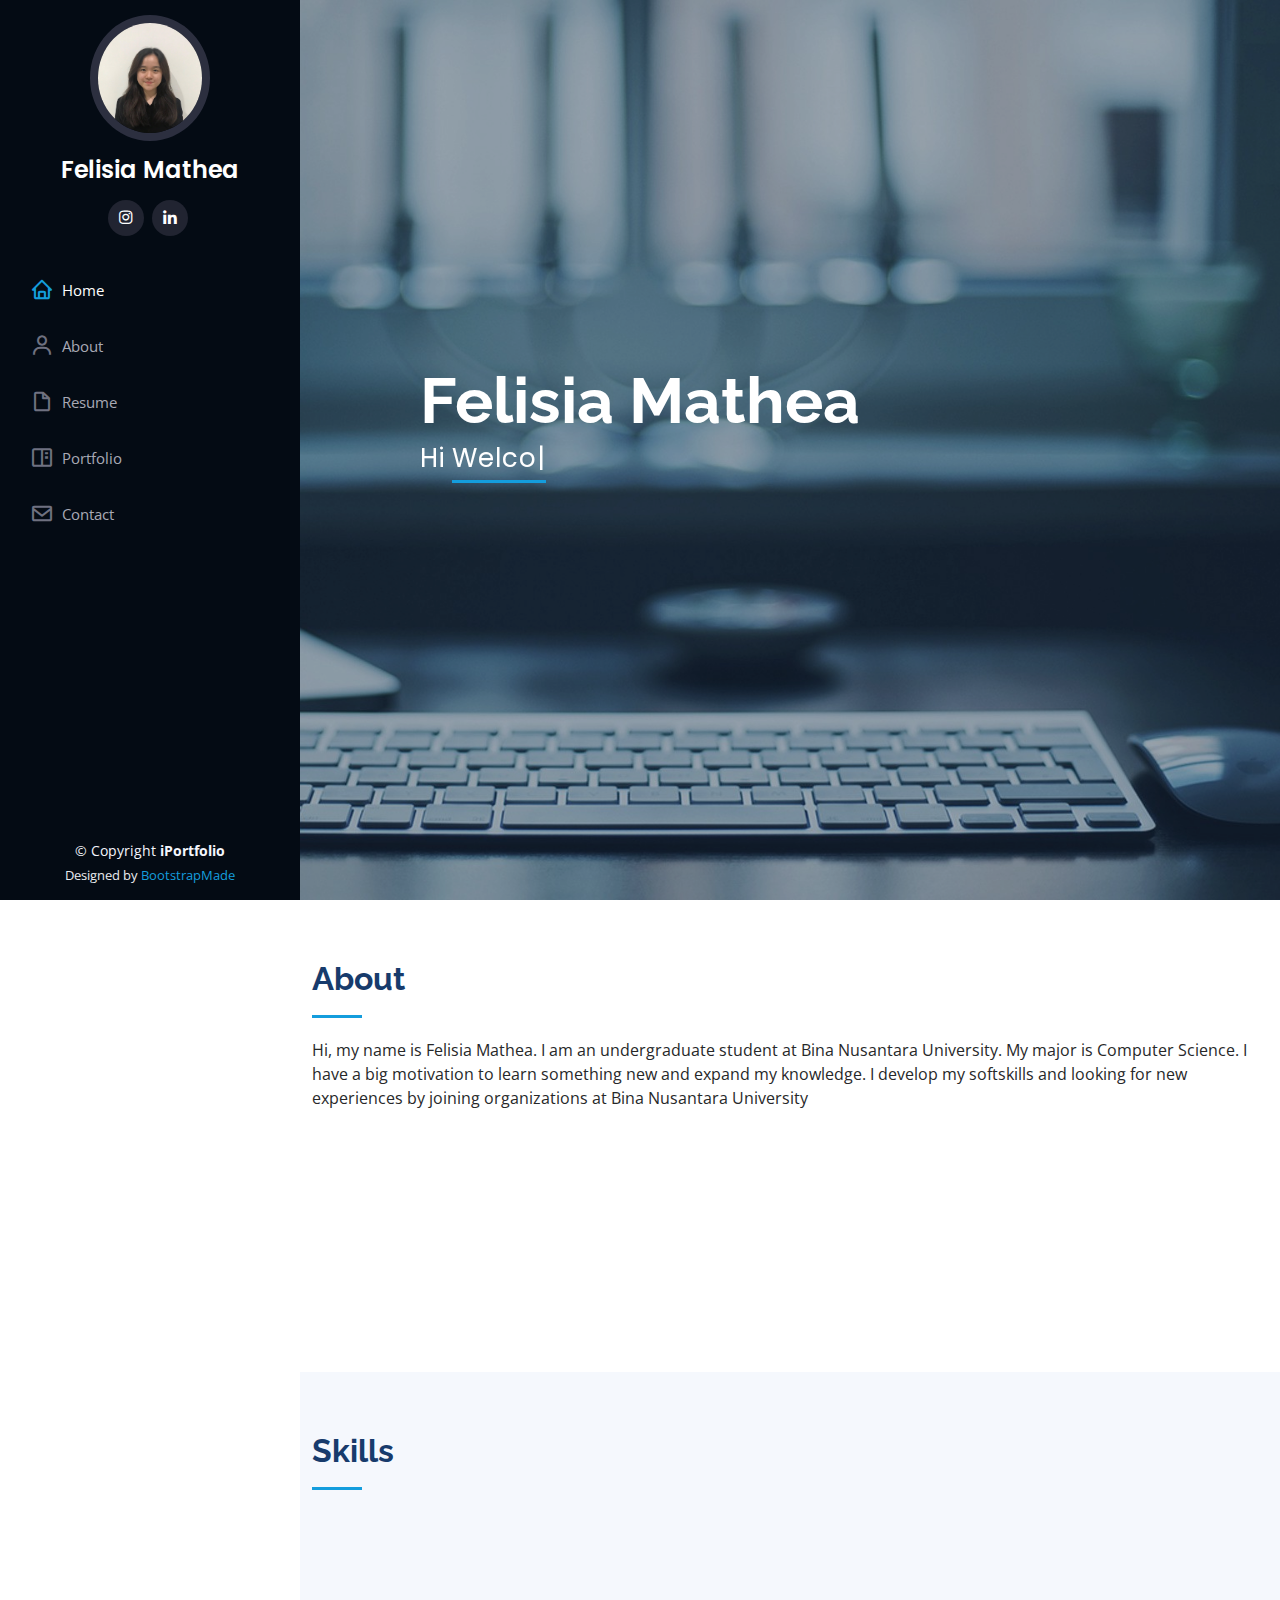
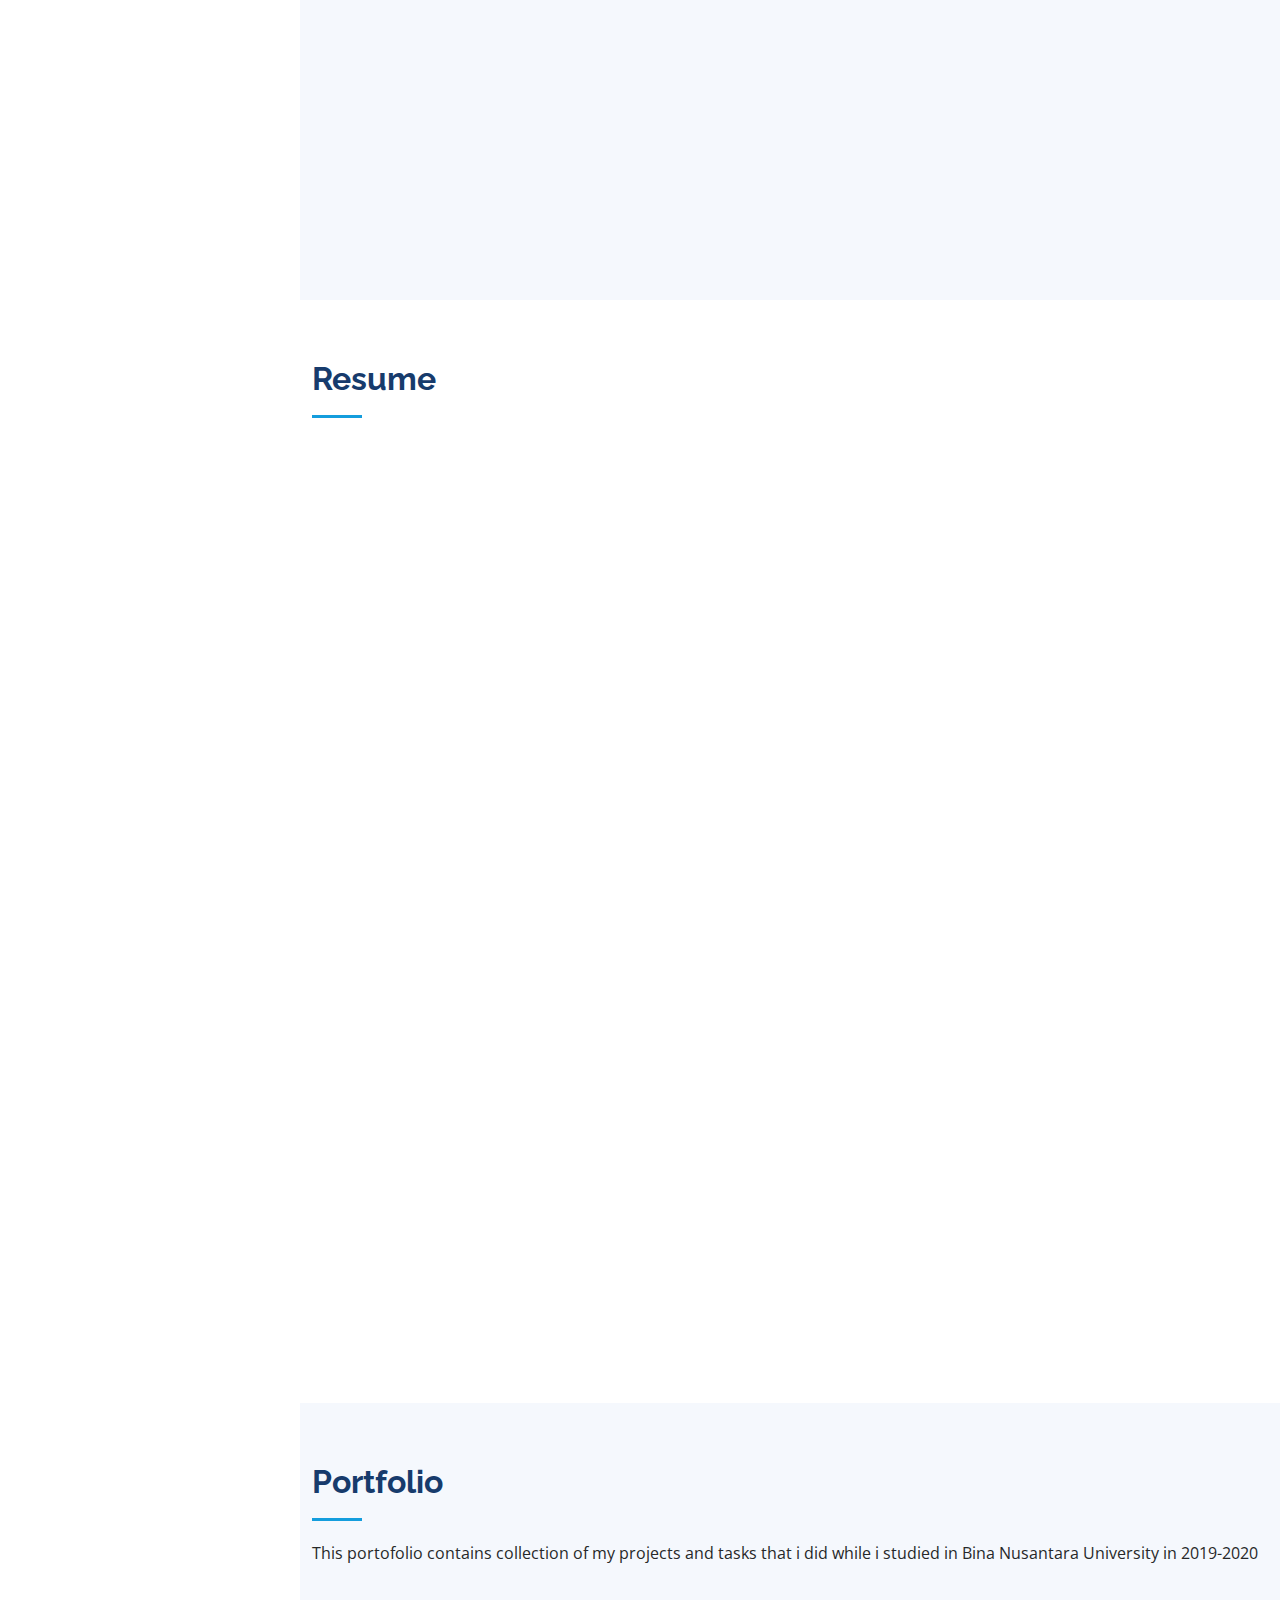
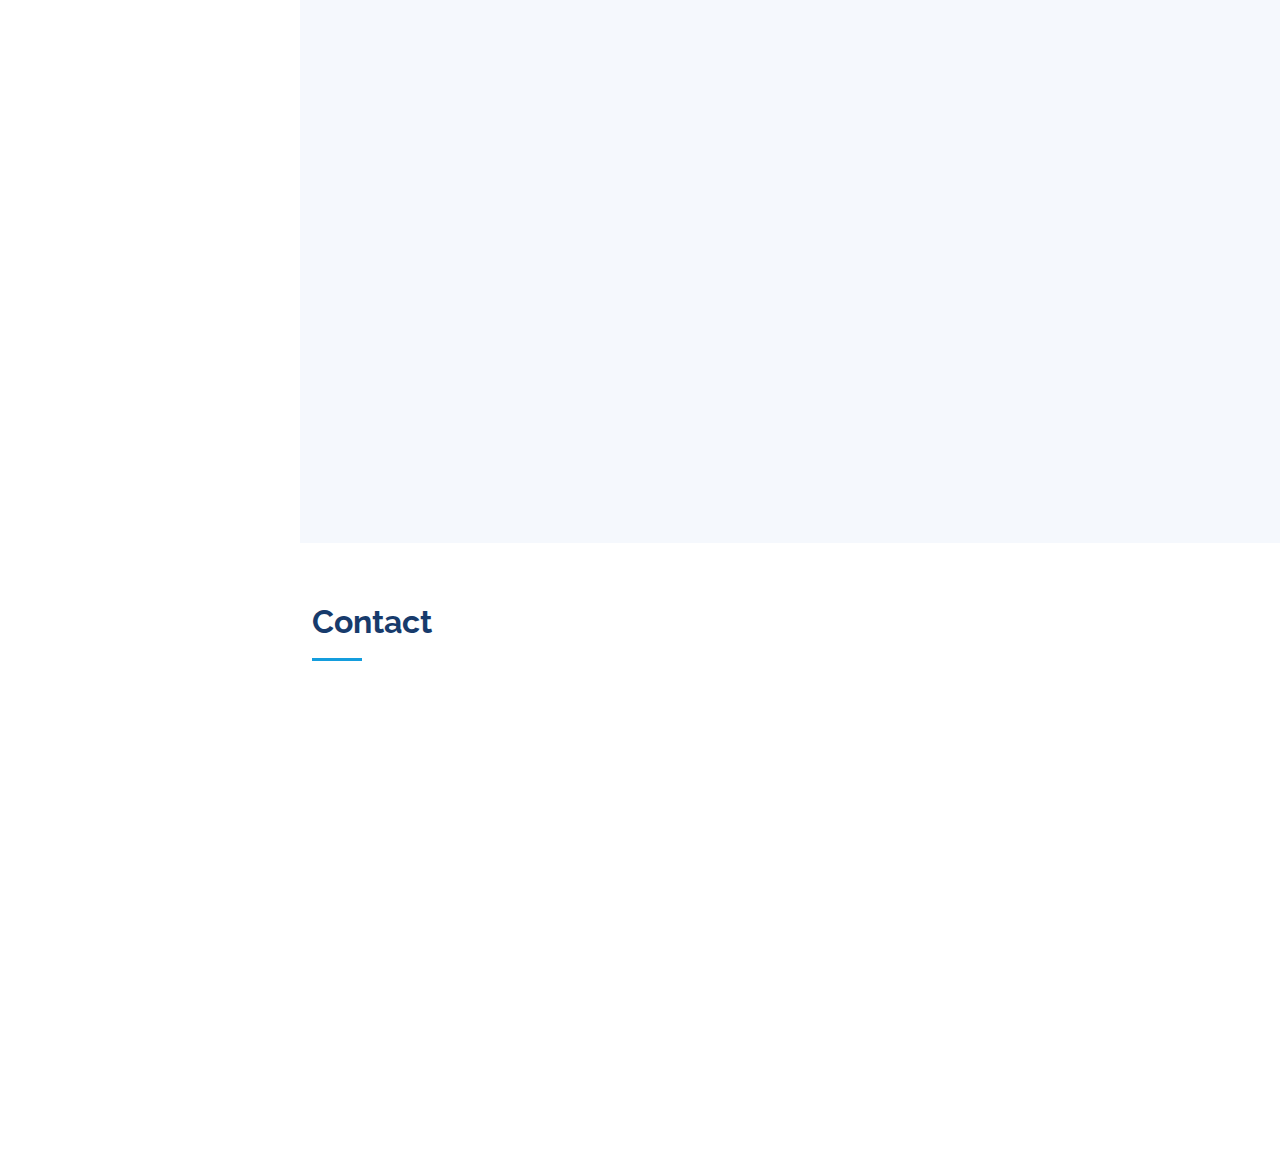
==== index.html @ 2264a12e "Update index.html" ====
<!DOCTYPE html>
<html lang="en">

<head>
  <meta charset="utf-8">
  <meta content="width=device-width, initial-scale=1.0" name="viewport">

  <title>Felisia's Portfolio</title>
  <meta content="" name="description">
  <meta content="" name="keywords">


  <!-- Google Fonts -->
  <link href="https://fonts.googleapis.com/css?family=Open+Sans:300,300i,400,400i,600,600i,700,700i|Raleway:300,300i,400,400i,500,500i,600,600i,700,700i|Poppins:300,300i,400,400i,500,500i,600,600i,700,700i" rel="stylesheet">

  <!-- Vendor CSS Files -->
  <link href="assets/vendor/aos/aos.css" rel="stylesheet">
  <link href="assets/vendor/bootstrap/css/bootstrap.min.css" rel="stylesheet">
  <link href="assets/vendor/bootstrap-icons/bootstrap-icons.css" rel="stylesheet">
  <link href="assets/vendor/boxicons/css/boxicons.min.css" rel="stylesheet">
  <link href="assets/vendor/glightbox/css/glightbox.min.css" rel="stylesheet">
  <link href="assets/vendor/swiper/swiper-bundle.min.css" rel="stylesheet">

  <!-- Template Main CSS File -->
  <link href="assets/css/style.css" rel="stylesheet">

  <!-- =======================================================
  * Template Name: iPortfolio - v3.6.0
  * Template URL: https://bootstrapmade.com/iportfolio-bootstrap-portfolio-websites-template/
  * Author: BootstrapMade.com
  * License: https://bootstrapmade.com/license/
  ======================================================== -->
</head>

<body>

  <!-- ======= Mobile nav toggle button ======= -->
  <i class="bi bi-list mobile-nav-toggle d-xl-none"></i>

  <!-- ======= Header ======= -->
  <header id="header">
    <div class="d-flex flex-column">

      <div class="profile">
        <img src="assets/img/profile.jpg" alt="" class="img-fluid rounded-circle">
        <h1 class="text-light"><a href="index.html">Felisia Mathea</a></h1>
        <div class="social-links mt-3 text-center">
          <a href="https://www.instagram.com/fmatheaa/" class="instagram"><i class="bx bxl-instagram"></i></a>
          <a href="http://linkedin.com/in/felisia-mathea-8886631b4" class="linkedin"><i class="bx bxl-linkedin"></i></a>
        </div>
      </div>

      <nav id="navbar" class="nav-menu navbar">
        <ul>
          <li><a href="#hero" class="nav-link scrollto active"><i class="bx bx-home"></i> <span>Home</span></a></li>
          <li><a href="#about" class="nav-link scrollto"><i class="bx bx-user"></i> <span>About</span></a></li>
          <li><a href="#resume" class="nav-link scrollto"><i class="bx bx-file-blank"></i> <span>Resume</span></a></li>
          <li><a href="#portfolio" class="nav-link scrollto"><i class="bx bx-book-content"></i> <span>Portfolio</span></a></li>
          <li><a href="#contact" class="nav-link scrollto"><i class="bx bx-envelope"></i> <span>Contact</span></a></li>
        </ul>
      </nav><!-- .nav-menu -->
    </div>
  </header><!-- End Header -->

  <!-- ======= Hero Section ======= -->
  <section id="hero" class="d-flex flex-column justify-content-center align-items-center">
    <div class="hero-container" data-aos="fade-in">
      <h1>Felisia Mathea</h1>
      <p>Hi <span class="typed" data-typed-items="Welcome to my website!"></span></p>
    </div>
  </section><!-- End Hero -->

  <main id="main">

    <!-- ======= About Section ======= -->
    <section id="about" class="about">
      <div class="container">

        <div class="section-title">
          <h2>About</h2>
          <p>Hi, my name is Felisia Mathea. I am an undergraduate student at Bina Nusantara University. My major is Computer Science. I have a big motivation to learn something new and expand my knowledge. I develop my softskills and looking for new experiences by joining organizations at Bina Nusantara University</p>
        </div>

        <div class="row">
          <div class="col-lg-4" data-aos="fade-right">
            <img src="assets/img/profile-img.jpg" class="img-fluid" alt="">
          </div>
          <div class="col-lg-8 pt-4 pt-lg-0 content" data-aos="fade-left">
            <h3>Biography</h3>
            <div class="row">
              <div class="col-lg-6">
                <ul>
                  <li><i class="bi bi-chevron-right"></i> <strong>Birthday:</strong> <span>14 May 2001</span></li>
                  <li><i class="bi bi-chevron-right"></i> <strong>Phone:</strong> <span>081310160038</span></li>
                  <li><i class="bi bi-chevron-right"></i> <strong>City:</strong> <span>Jakarta, Indonesia</span></li>
                </ul>
              </div>
              <div class="col-lg-6">
                <ul>
                  <li><i class="bi bi-chevron-right"></i> <strong>Age:</strong> <span>20</span></li>
                  <li><i class="bi bi-chevron-right"></i> <strong>Email:</strong> <span>felisia.mathea@binus.ac.id</span></li>
                </ul>
              </div>
            </div>
          </div>
        </div>

      </div>
    </section><!-- End About Section -->

 
    <!-- ======= Skills Section ======= -->
    <section id="skills" class="skills section-bg">
      <div class="container">

        <div class="section-title">
          <h2>Skills</h2>
        </div>

        <div class="row skills-content">

          <div class="col-lg-6" data-aos="fade-up">

            <div class="progress">
              <span class="skill">Computer skills - Programming <i class="val">70%</i></span>
              <div class="progress-bar-wrap">
                <div class="progress-bar" role="progressbar" aria-valuenow="70" aria-valuemin="0" aria-valuemax="100"></div>
              </div>
            </div>

            <div class="progress">
              <span class="skill">Microsoft Word <i class="val">90%</i></span>
              <div class="progress-bar-wrap">
                <div class="progress-bar" role="progressbar" aria-valuenow="90" aria-valuemin="0" aria-valuemax="100"></div>
              </div>
            </div>

            <div class="progress">
              <span class="skill">Microsoft PowerPoint <i class="val">80%</i></span>
              <div class="progress-bar-wrap">
                <div class="progress-bar" role="progressbar" aria-valuenow="80" aria-valuemin="0" aria-valuemax="100"></div>
              </div>
            </div>

            <div class="progress">
              <span class="skill">Microsoft Excel <i class="val">80%</i></span>
              <div class="progress-bar-wrap">
                <div class="progress-bar" role="progressbar" aria-valuenow="80" aria-valuemin="0" aria-valuemax="100"></div>
              </div>
            </div>

            <div class="progress">
              <span class="skill">Language Skills - English<i class="val">80%</i></span>
              <div class="progress-bar-wrap">
                <div class="progress-bar" role="progressbar" aria-valuenow="80" aria-valuemin="0" aria-valuemax="100"></div>
              </div>
            </div>

          </div>

          <div class="col-lg-6" data-aos="fade-up" data-aos-delay="100">

            <div class="progress">
              <span class="skill">Organizational Skill - Teamwork <i class="val">80%</i></span>
              <div class="progress-bar-wrap">
                <div class="progress-bar" role="progressbar" aria-valuenow="80" aria-valuemin="0" aria-valuemax="100"></div>
              </div>
            </div>

            <div class="progress">
              <span class="skill">Organizational Skill - Time management <i class="val">80%</i></span>
              <div class="progress-bar-wrap">
                <div class="progress-bar" role="progressbar" aria-valuenow="80" aria-valuemin="0" aria-valuemax="100"></div>
              </div>
            </div>

          </div>

        </div>

      </div>
    </section><!-- End Skills Section -->

    <!-- ======= Resume Section ======= -->
    <section id="resume" class="resume">
      <div class="container">

        <div class="section-title">
          <h2>Resume</h2>
        </div>

        <div class="row">
          <div class="col-lg-6" data-aos="fade-up">

            <h3 class="resume-title">Education</h3>
            <div class="resume-item">
              <h4>Student at School of Computer Science</h4>
              <h5>2019 - Present</h5>
              <p><em>Bina Nusantara University , Jakarta, Indonesia</em></p>
            </div>
            <div class="resume-item">
              <h4>Senior High School</h4>
              <h5>2016 - 2019</h5>
              <p><em>Saint Joseph College Senior High School, Kota Malang, Indonesia</em></p>
            </div>
            <div class="resume-item">
              <h4>Junior High School</h4>
              <h5>2013 - 2016</h5>
              <p><em>Saint Maria Goretti Junior High School, Bangka Belitung, Indonesia</em></p>
            </div>
            <div class="resume-item">
              <h4>Elementary School</h4>
              <h5>2007 - 2013</h5>
              <p><em>Saint Maria Goretti Elementary School, Bangka Belitung, Indonesia</em></p>
            </div>
          </div>
          <div class="col-lg-6" data-aos="fade-up" data-aos-delay="100">
            <h3 class="resume-title">Organization Experience</h3>
            <div class="resume-item">
              <h4>Treasurer of Himpunan Mahasiswa Teknik Informatika (HIMTI) Kemanggisan</h4>
              <h5>2021 - Present</h5>
              <p><em>BINUS University, Jakarta </em></p>
            </div>
            <div class="resume-item">
              <h4>Treasurer of Computerun 2.0</h4>
              <h5>2021 - Present</h5>
              <p><em>BINUS University, Jakarta </em></p>
            </div>
            <div class="resume-item">
              <h4>Secretary of Legio Maria Bunda Hati Kudus</h4>
              <h5>2021 - Present</h5>
              <p><em>BINUS University, Jakarta </em></p>
            </div>
            <div class="resume-item">
              <h4>Mentor of Comsumption Division HIMTI Leadership Training </h4>
              <h5>2021</h5>
              <p><em>BINUS University, Jakarta </em></p>
            </div>
            <div class="resume-item">
              <h4>Secretary & Treasurer of HIMTI Anniversary 2020</h4>
              <h5>2020</h5>
              <p><em>BINUS University, Jakarta </em></p>
            </div>
            <div class="resume-item">
              <h4>Member of Publication & Marketing Division HIMTI </h4>
              <h5>2020 - 2021</h5>
              <p><em>BINUS University, Jakarta</em></p>
            </div>
          </div>
        </div>

      </div>
    </section><!-- End Resume Section -->

    <!-- ======= Portfolio Section ======= -->
    <section id="portfolio" class="portfolio section-bg">
      <div class="container">

        <div class="section-title">
          <h2>Portfolio</h2>
          <p>This portofolio contains collection of my projects and tasks that i did while i studied in Bina Nusantara University in 2019-2020</p>
        </div>


        <div class="row portfolio-container" data-aos="fade-up" data-aos-delay="100">

          <div class="col-lg-4 col-md-6 portfolio-item filter-app">
            <div class="portfolio-wrap">
              <img src="assets/img/COVER PORTO/1.png" class="img-fluid" alt="">
              <div class="portfolio-links">
                <a href="assets/img/COVER PORTO/1.png" data-gallery="portfolioGallery" class="portfolio-lightbox" title="App 1"><i class="bx bx-plus"></i></a>
                <a href="delvia.html" title="More Details"><i class="bx bx-link"></i></a>
              </div>
            </div>
          </div>

          <div class="col-lg-4 col-md-6 portfolio-item filter-web">
            <div class="portfolio-wrap">
              <img src="assets/img/COVER PORTO/4.png" class="img-fluid" alt="">
              <div class="portfolio-links">
                <a href="assets/img/COVER PORTO/4.png" data-gallery="portfolioGallery" class="portfolio-lightbox" title="Web 3"><i class="bx bx-plus"></i></a>
                <a href="Uap_BD.html" title="More Details"><i class="bx bx-link"></i></a>
              </div>
            </div>
          </div>

          <div class="col-lg-4 col-md-6 portfolio-item filter-card">
            <div class="portfolio-wrap">
              <img src="assets/img/COVER PORTO/3.png" class="img-fluid" alt="">
              <div class="portfolio-links">
                <a href="assets/img/COVER PORTO/3.png" data-gallery="portfolioGallery" class="portfolio-lightbox" title="Card 2"><i class="bx bx-plus"></i></a>
                <a href="projectBD.HTML" title="More Details"><i class="bx bx-link"></i></a>
              </div>
            </div>
          </div>

          <div class="col-lg-4 col-md-6 portfolio-item filter-web">
            <div class="portfolio-wrap">
              <img src="assets/img/COVER PORTO/5.png" class="img-fluid" alt="">
              <div class="portfolio-links">
                <a href="assets/img/COVER PORTO/5.png" data-gallery="portfolioGallery" class="portfolio-lightbox" title="Web 2"><i class="bx bx-plus"></i></a>
                <a href="HCI.html" title="More Details"><i class="bx bx-link"></i></a>
              </div>
            </div>
          </div>



        </div>

      </div>
    </section><!-- End Portfolio Section -->

    <!-- ======= Contact Section ======= -->
    <section id="contact" class="contact">
      <div class="container">

        <div class="section-title">
          <h2>Contact</h2>
        </div>

        <div class="row" data-aos="fade-in">

          <div class="col-lg-5 d-flex align-items-stretch">
            <div class="info">
              <div class="address">
                <i class="bi bi-geo-alt"></i>
                <h4>Location:</h4>
                <p>Jalan Aries Asri VI, Kembangan, Jakarta Barat</p>
              </div>

              <div class="email">
                <i class="bi bi-envelope"></i>
                <h4>Email:</h4>
                <p>felisia.mathea@binus.ac.id</p>
              </div>

              <div class="phone">
                <i class="bi bi-phone"></i>
                <h4>Call:</h4>
                <p>081310160038</p>
              </div>
            </div>

          </div>
        </div>

      </div>
    </section><!-- End Contact Section -->

  </main><!-- End #main -->

  <!-- ======= Footer ======= -->
  <footer id="footer">
    <div class="container">
      <div class="copyright">
        &copy; Copyright <strong><span>iPortfolio</span></strong>
      </div>
      <div class="credits">
        <!-- All the links in the footer should remain intact. -->
        <!-- You can delete the links only if you purchased the pro version. -->
        <!-- Licensing information: https://bootstrapmade.com/license/ -->
        <!-- Purchase the pro version with working PHP/AJAX contact form: https://bootstrapmade.com/iportfolio-bootstrap-portfolio-websites-template/ -->
        Designed by <a href="https://bootstrapmade.com/">BootstrapMade</a>
      </div>
    </div>
  </footer><!-- End  Footer -->

  <a href="#" class="back-to-top d-flex align-items-center justify-content-center"><i class="bi bi-arrow-up-short"></i></a>

  <!-- Vendor JS Files -->
  <script src="assets/vendor/aos/aos.js"></script>
  <script src="assets/vendor/bootstrap/js/bootstrap.bundle.min.js"></script>
  <script src="assets/vendor/glightbox/js/glightbox.min.js"></script>
  <script src="assets/vendor/isotope-layout/isotope.pkgd.min.js"></script>
  <script src="assets/vendor/php-email-form/validate.js"></script>
  <script src="assets/vendor/purecounter/purecounter.js"></script>
  <script src="assets/vendor/swiper/swiper-bundle.min.js"></script>
  <script src="assets/vendor/typed.js/typed.min.js"></script>
  <script src="assets/vendor/waypoints/noframework.waypoints.js"></script>

  <!-- Template Main JS File -->
  <script src="assets/js/main.js"></script>

</body>

</html>
---- assets/css/style.css ----
/**
* Template Name: iPortfolio - v3.6.0
* Template URL: https://bootstrapmade.com/iportfolio-bootstrap-portfolio-websites-template/
* Author: BootstrapMade.com
* License: https://bootstrapmade.com/license/
*/

/*--------------------------------------------------------------
# General
--------------------------------------------------------------*/
body {
  font-family: "Open Sans", sans-serif;
  color: #272829;
}

a {
  color: #149ddd;
  text-decoration: none;
}

a:hover {
  color: #37b3ed;
  text-decoration: none;
}

h1, h2, h3, h4, h5, h6 {
  font-family: "Raleway", sans-serif;
}

/*--------------------------------------------------------------
# Back to top button
--------------------------------------------------------------*/
.back-to-top {
  position: fixed;
  visibility: hidden;
  opacity: 0;
  right: 15px;
  bottom: 15px;
  z-index: 996;
  background: #149ddd;
  width: 40px;
  height: 40px;
  border-radius: 50px;
  transition: all 0.4s;
}
.back-to-top i {
  font-size: 28px;
  color: #fff;
  line-height: 0;
}
.back-to-top:hover {
  background: #2eafec;
  color: #fff;
}
.back-to-top.active {
  visibility: visible;
  opacity: 1;
}

/*--------------------------------------------------------------
# Header
--------------------------------------------------------------*/
#header {
  position: fixed;
  top: 0;
  left: 0;
  bottom: 0;
  width: 300px;
  transition: all ease-in-out 0.5s;
  z-index: 9997;
  transition: all 0.5s;
  padding: 0 15px;
  background: #040b14;
  overflow-y: auto;
}
#header .profile img {
  margin: 15px auto;
  display: block;
  width: 120px;
  border: 8px solid #2c2f3f;
}
#header .profile h1 {
  font-size: 24px;
  margin: 0;
  padding: 0;
  font-weight: 600;
  -moz-text-align-last: center;
  text-align-last: center;
  font-family: "Poppins", sans-serif;
}
#header .profile h1 a, #header .profile h1 a:hover {
  color: #fff;
  text-decoration: none;
}
#header .profile .social-links a {
  font-size: 18px;
  display: inline-block;
  background: #212431;
  color: #fff;
  line-height: 1;
  padding: 8px 0;
  margin-right: 4px;
  border-radius: 50%;
  text-align: center;
  width: 36px;
  height: 36px;
  transition: 0.3s;
}
#header .profile .social-links a:hover {
  background: #149ddd;
  color: #fff;
  text-decoration: none;
}

#main {
  margin-left: 300px;
}

@media (max-width: 1199px) {
  #header {
    left: -300px;
  }

  #main {
    margin-left: 0;
  }
}
/*--------------------------------------------------------------
# Navigation Menu
--------------------------------------------------------------*/
/* Desktop Navigation */
.nav-menu {
  padding: 30px 0 0 0;
}
.nav-menu * {
  margin: 0;
  padding: 0;
  list-style: none;
}
.nav-menu > ul > li {
  position: relative;
  white-space: nowrap;
}
.nav-menu a, .nav-menu a:focus {
  display: flex;
  align-items: center;
  color: #a8a9b4;
  padding: 12px 15px;
  margin-bottom: 8px;
  transition: 0.3s;
  font-size: 15px;
}
.nav-menu a i, .nav-menu a:focus i {
  font-size: 24px;
  padding-right: 8px;
  color: #6f7180;
}
.nav-menu a:hover, .nav-menu .active, .nav-menu .active:focus, .nav-menu li:hover > a {
  text-decoration: none;
  color: #fff;
}
.nav-menu a:hover i, .nav-menu .active i, .nav-menu .active:focus i, .nav-menu li:hover > a i {
  color: #149ddd;
}

/* Mobile Navigation */
.mobile-nav-toggle {
  position: fixed;
  right: 15px;
  top: 15px;
  z-index: 9998;
  border: 0;
  font-size: 24px;
  transition: all 0.4s;
  outline: none !important;
  background-color: #149ddd;
  color: #fff;
  width: 40px;
  height: 40px;
  display: inline-flex;
  align-items: center;
  justify-content: center;
  line-height: 0;
  border-radius: 50px;
  cursor: pointer;
}

.mobile-nav-active {
  overflow: hidden;
}
.mobile-nav-active #header {
  left: 0;
}

/*--------------------------------------------------------------
# Hero Section
--------------------------------------------------------------*/
#hero {
  width: 100%;
  height: 100vh;
  background: url("../img/bgnew.jpeg") top center;
  background-size: cover;
}
#hero:before {
  content: "";
  background: rgba(5, 13, 24, 0.3);
  position: absolute;
  bottom: 0;
  top: 0;
  left: 0;
  right: 0;
  z-index: 1;
}
#hero .hero-container {
  position: relative;
  z-index: 2;
  min-width: 300px;
}
#hero h1 {
  margin: 0 0 10px 0;
  font-size: 64px;
  font-weight: 700;
  line-height: 56px;
  color: #fff;
}
#hero p {
  color: #fff;
  margin-bottom: 50px;
  font-size: 26px;
  font-family: "Poppins", sans-serif;
}
#hero p span {
  color: #fff;
  padding-bottom: 4px;
  letter-spacing: 1px;
  border-bottom: 3px solid #149ddd;
}
@media (min-width: 1024px) {
  #hero {
    background-attachment: fixed;
  }
}
@media (max-width: 768px) {
  #hero h1 {
    font-size: 28px;
    line-height: 36px;
  }
  #hero h2 {
    font-size: 18px;
    line-height: 24px;
    margin-bottom: 30px;
  }
}

/*--------------------------------------------------------------
# Sections General
--------------------------------------------------------------*/
section {
  padding: 60px 0;
  overflow: hidden;
}

.section-bg {
  background: #f5f8fd;
}

.section-title {
  padding-bottom: 30px;
}
.section-title h2 {
  font-size: 32px;
  font-weight: bold;
  margin-bottom: 20px;
  padding-bottom: 20px;
  position: relative;
  color: #173b6c;
}
.section-title h2::after {
  content: "";
  position: absolute;
  display: block;
  width: 50px;
  height: 3px;
  background: #149ddd;
  bottom: 0;
  left: 0;
}
.section-title p {
  margin-bottom: 0;
}

/*--------------------------------------------------------------
# About
--------------------------------------------------------------*/
.about .content h3 {
  font-weight: 700;
  font-size: 26px;
  color: #173b6c;
}
.about .content ul {
  list-style: none;
  padding: 0;
}
.about .content ul li {
  margin-bottom: 20px;
  display: flex;
  align-items: center;
}
.about .content ul strong {
  margin-right: 10px;
}
.about .content ul i {
  font-size: 16px;
  margin-right: 5px;
  color: #149ddd;
  line-height: 0;
}
.about .content p:last-child {
  margin-bottom: 0;
}

/*--------------------------------------------------------------
# Facts
--------------------------------------------------------------*/
.facts {
  padding-bottom: 30px;
}
.facts .count-box {
  padding: 30px;
  width: 100%;
}
.facts .count-box i {
  display: block;
  font-size: 44px;
  color: #149ddd;
  float: left;
  line-height: 0;
}
.facts .count-box span {
  font-size: 48px;
  line-height: 40px;
  display: block;
  font-weight: 700;
  color: #050d18;
  margin-left: 60px;
}
.facts .count-box p {
  padding: 15px 0 0 0;
  margin: 0 0 0 60px;
  font-family: "Raleway", sans-serif;
  font-size: 14px;
  color: #122f57;
}
.facts .count-box a {
  font-weight: 600;
  display: block;
  margin-top: 20px;
  color: #122f57;
  font-size: 15px;
  font-family: "Poppins", sans-serif;
  transition: ease-in-out 0.3s;
}
.facts .count-box a:hover {
  color: #1f5297;
}

/*--------------------------------------------------------------
# Skills
--------------------------------------------------------------*/
.skills .progress {
  height: 60px;
  display: block;
  background: none;
  border-radius: 0;
}
.skills .progress .skill {
  padding: 0;
  margin: 0 0 6px 0;
  text-transform: uppercase;
  display: block;
  font-weight: 600;
  font-family: "Poppins", sans-serif;
  color: #050d18;
}
.skills .progress .skill .val {
  float: right;
  font-style: normal;
}
.skills .progress-bar-wrap {
  background: #dce8f8;
  height: 10px;
}
.skills .progress-bar {
  width: 1px;
  height: 10px;
  transition: 0.9s;
  background-color: #149ddd;
}

/*--------------------------------------------------------------
# Resume
--------------------------------------------------------------*/
.resume .resume-title {
  font-size: 26px;
  font-weight: 700;
  margin-top: 20px;
  margin-bottom: 20px;
  color: #050d18;
}
.resume .resume-item {
  padding: 0 0 20px 20px;
  margin-top: -2px;
  border-left: 2px solid #1f5297;
  position: relative;
}
.resume .resume-item h4 {
  line-height: 18px;
  font-size: 18px;
  font-weight: 600;
  text-transform: uppercase;
  font-family: "Poppins", sans-serif;
  color: #050d18;
  margin-bottom: 10px;
}
.resume .resume-item h5 {
  font-size: 16px;
  background: #e4edf9;
  padding: 5px 15px;
  display: inline-block;
  font-weight: 600;
  margin-bottom: 10px;
}
.resume .resume-item ul {
  padding-left: 20px;
}
.resume .resume-item ul li {
  padding-bottom: 10px;
}
.resume .resume-item:last-child {
  padding-bottom: 0;
}
.resume .resume-item::before {
  content: "";
  position: absolute;
  width: 16px;
  height: 16px;
  border-radius: 50px;
  left: -9px;
  top: 0;
  background: #fff;
  border: 2px solid #1f5297;
}

/*--------------------------------------------------------------
# Portfolio
--------------------------------------------------------------*/
.portfolio .portfolio-item {
  margin-bottom: 30px;
}
.portfolio #portfolio-flters {
  padding: 0;
  margin: 0 auto 35px auto;
  list-style: none;
  text-align: center;
  background: #fff;
  border-radius: 50px;
  padding: 2px 15px;
}
.portfolio #portfolio-flters li {
  cursor: pointer;
  display: inline-block;
  padding: 10px 15px 8px 15px;
  font-size: 14px;
  font-weight: 600;
  line-height: 1;
  text-transform: uppercase;
  color: #272829;
  margin-bottom: 5px;
  transition: all 0.3s ease-in-out;
}
.portfolio #portfolio-flters li:hover, .portfolio #portfolio-flters li.filter-active {
  color: #149ddd;
}
.portfolio #portfolio-flters li:last-child {
  margin-right: 0;
}
.portfolio .portfolio-wrap {
  transition: 0.3s;
  position: relative;
  overflow: hidden;
  z-index: 1;
}
.portfolio .portfolio-wrap::before {
  content: "";
  background: rgba(255, 255, 255, 0.5);
  position: absolute;
  left: 0;
  right: 0;
  top: 0;
  bottom: 0;
  transition: all ease-in-out 0.3s;
  z-index: 2;
  opacity: 0;
}
.portfolio .portfolio-wrap .portfolio-links {
  opacity: 1;
  left: 0;
  right: 0;
  bottom: -60px;
  z-index: 3;
  position: absolute;
  transition: all ease-in-out 0.3s;
  display: flex;
  justify-content: center;
}
.portfolio .portfolio-wrap .portfolio-links a {
  color: #fff;
  font-size: 28px;
  text-align: center;
  background: rgba(20, 157, 221, 0.75);
  transition: 0.3s;
  width: 50%;
}
.portfolio .portfolio-wrap .portfolio-links a:hover {
  background: rgba(20, 157, 221, 0.95);
}
.portfolio .portfolio-wrap .portfolio-links a + a {
  border-left: 1px solid #37b3ed;
}
.portfolio .portfolio-wrap:hover::before {
  top: 0;
  left: 0;
  right: 0;
  bottom: 0;
  opacity: 1;
}
.portfolio .portfolio-wrap:hover .portfolio-links {
  opacity: 1;
  bottom: 0;
}

/*--------------------------------------------------------------
# Portfolio Details
--------------------------------------------------------------*/
.portfolio-details {
  padding-top: 40px;
}
.portfolio-details .portfolio-details-slider img {
  width: 100%;
}
.portfolio-details .portfolio-details-slider .swiper-pagination {
  margin-top: 20px;
  position: relative;
}
.portfolio-details .portfolio-details-slider .swiper-pagination .swiper-pagination-bullet {
  width: 12px;
  height: 12px;
  background-color: #fff;
  opacity: 1;
  border: 1px solid #149ddd;
}
.portfolio-details .portfolio-details-slider .swiper-pagination .swiper-pagination-bullet-active {
  background-color: #149ddd;
}
.portfolio-details .portfolio-info {
  padding: 30px;
  box-shadow: 0px 0 30px rgba(5, 13, 24, 0.08);
}
.portfolio-details .portfolio-info h3 {
  font-size: 22px;
  font-weight: 700;
  margin-bottom: 20px;
  padding-bottom: 20px;
  border-bottom: 1px solid #eee;
}
.portfolio-details .portfolio-info ul {
  list-style: none;
  padding: 0;
  font-size: 15px;
}
.portfolio-details .portfolio-info ul li + li {
  margin-top: 10px;
}
.portfolio-details .portfolio-description {
  padding-top: 30px;
}
.portfolio-details .portfolio-description h2 {
  font-size: 26px;
  font-weight: 700;
  margin-bottom: 20px;
}
.portfolio-details .portfolio-description p {
  padding: 0;
}


/*--------------------------------------------------------------
# Contact
--------------------------------------------------------------*/
.contact {
  padding-bottom: 130px;
}
.contact .info {
  padding: 30px;
  background: #fff;
  width: 100%;
  box-shadow: 0 0 24px 0 rgba(0, 0, 0, 0.12);
}
.contact .info i {
  font-size: 20px;
  color: #149ddd;
  float: left;
  width: 44px;
  height: 44px;
  background: #dff3fc;
  display: flex;
  justify-content: center;
  align-items: center;
  border-radius: 50px;
  transition: all 0.3s ease-in-out;
}
.contact .info h4 {
  padding: 0 0 0 60px;
  font-size: 22px;
  font-weight: 600;
  margin-bottom: 5px;
  color: #050d18;
}
.contact .info p {
  padding: 0 0 10px 60px;
  margin-bottom: 20px;
  font-size: 14px;
  color: #173b6c;
}
.contact .info .email p {
  padding-top: 5px;
}
.contact .info .social-links {
  padding-left: 60px;
}
.contact .info .social-links a {
  font-size: 18px;
  display: inline-block;
  background: #333;
  color: #fff;
  line-height: 1;
  padding: 8px 0;
  border-radius: 50%;
  text-align: center;
  width: 36px;
  height: 36px;
  transition: 0.3s;
  margin-right: 10px;
}
.contact .info .social-links a:hover {
  background: #149ddd;
  color: #fff;
}
.contact .info .email:hover i, .contact .info .address:hover i, .contact .info .phone:hover i {
  background: #149ddd;
  color: #fff;
}
.contact .php-email-form {
  width: 100%;
  padding: 30px;
  background: #fff;
  box-shadow: 0 0 24px 0 rgba(0, 0, 0, 0.12);
}
.contact .php-email-form .form-group {
  padding-bottom: 8px;
}
.contact .php-email-form .validate {
  display: none;
  color: red;
  margin: 0 0 15px 0;
  font-weight: 400;
  font-size: 13px;
}
.contact .php-email-form .error-message {
  display: none;
  color: #fff;
  background: #ed3c0d;
  text-align: left;
  padding: 15px;
  font-weight: 600;
}
.contact .php-email-form .error-message br + br {
  margin-top: 25px;
}
.contact .php-email-form .sent-message {
  display: none;
  color: #fff;
  background: #18d26e;
  text-align: center;
  padding: 15px;
  font-weight: 600;
}
.contact .php-email-form .loading {
  display: none;
  background: #fff;
  text-align: center;
  padding: 15px;
}
.contact .php-email-form .loading:before {
  content: "";
  display: inline-block;
  border-radius: 50%;
  width: 24px;
  height: 24px;
  margin: 0 10px -6px 0;
  border: 3px solid #18d26e;
  border-top-color: #eee;
  -webkit-animation: animate-loading 1s linear infinite;
  animation: animate-loading 1s linear infinite;
}
.contact .php-email-form .form-group {
  margin-bottom: 15px;
}
.contact .php-email-form label {
  padding-bottom: 8px;
}
.contact .php-email-form input, .contact .php-email-form textarea {
  border-radius: 0;
  box-shadow: none;
  font-size: 14px;
}
.contact .php-email-form input {
  height: 44px;
}
.contact .php-email-form textarea {
  padding: 10px 15px;
}
.contact .php-email-form button[type=submit] {
  background: #149ddd;
  border: 0;
  padding: 10px 24px;
  color: #fff;
  transition: 0.4s;
  border-radius: 4px;
}
.contact .php-email-form button[type=submit]:hover {
  background: #37b3ed;
}
@-webkit-keyframes animate-loading {
  0% {
    transform: rotate(0deg);
  }
  100% {
    transform: rotate(360deg);
  }
}
@keyframes animate-loading {
  0% {
    transform: rotate(0deg);
  }
  100% {
    transform: rotate(360deg);
  }
}

/*--------------------------------------------------------------
# Breadcrumbs
--------------------------------------------------------------*/
.breadcrumbs {
  padding: 20px 0;
  background: #f9f9f9;
}
.breadcrumbs h2 {
  font-size: 26px;
  font-weight: 300;
}
.breadcrumbs ol {
  display: flex;
  flex-wrap: wrap;
  list-style: none;
  padding: 0;
  margin: 0;
  font-size: 15px;
}
.breadcrumbs ol li + li {
  padding-left: 10px;
}
.breadcrumbs ol li + li::before {
  display: inline-block;
  padding-right: 10px;
  color: #0e2442;
  content: "/";
}
@media (max-width: 768px) {
  .breadcrumbs .d-flex {
    display: block !important;
  }
  .breadcrumbs ol {
    display: block;
  }
  .breadcrumbs ol li {
    display: inline-block;
  }
}

/*--------------------------------------------------------------
# Footer
--------------------------------------------------------------*/
#footer {
  padding: 15px;
  color: #f4f6fd;
  font-size: 14px;
  position: fixed;
  left: 0;
  bottom: 0;
  width: 300px;
  z-index: 9999;
  background: #040b14;
}
#footer .copyright {
  text-align: center;
}
#footer .credits {
  padding-top: 5px;
  text-align: center;
  font-size: 13px;
  color: #eaebf0;
}
@media (max-width: 1199px) {
  #footer {
    position: static;
    width: auto;
    padding-right: 20px 15px;
  }
}
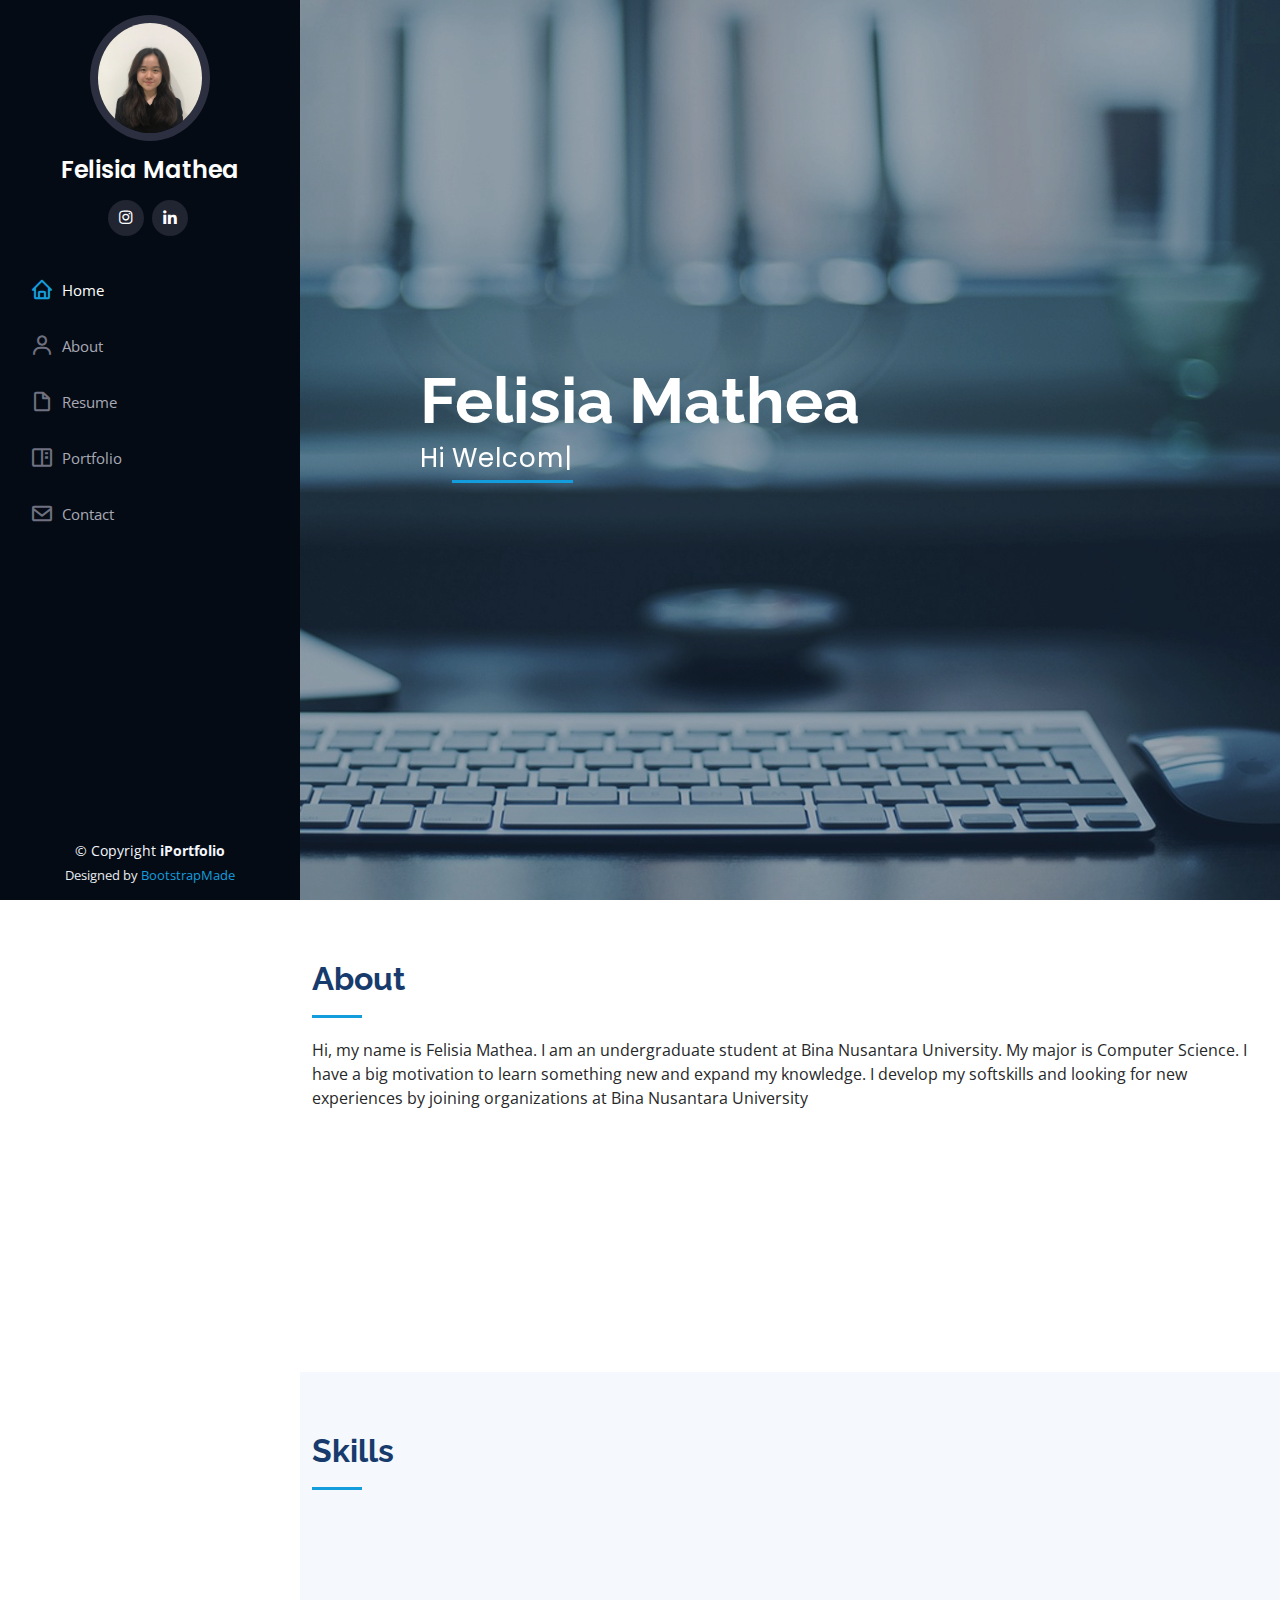
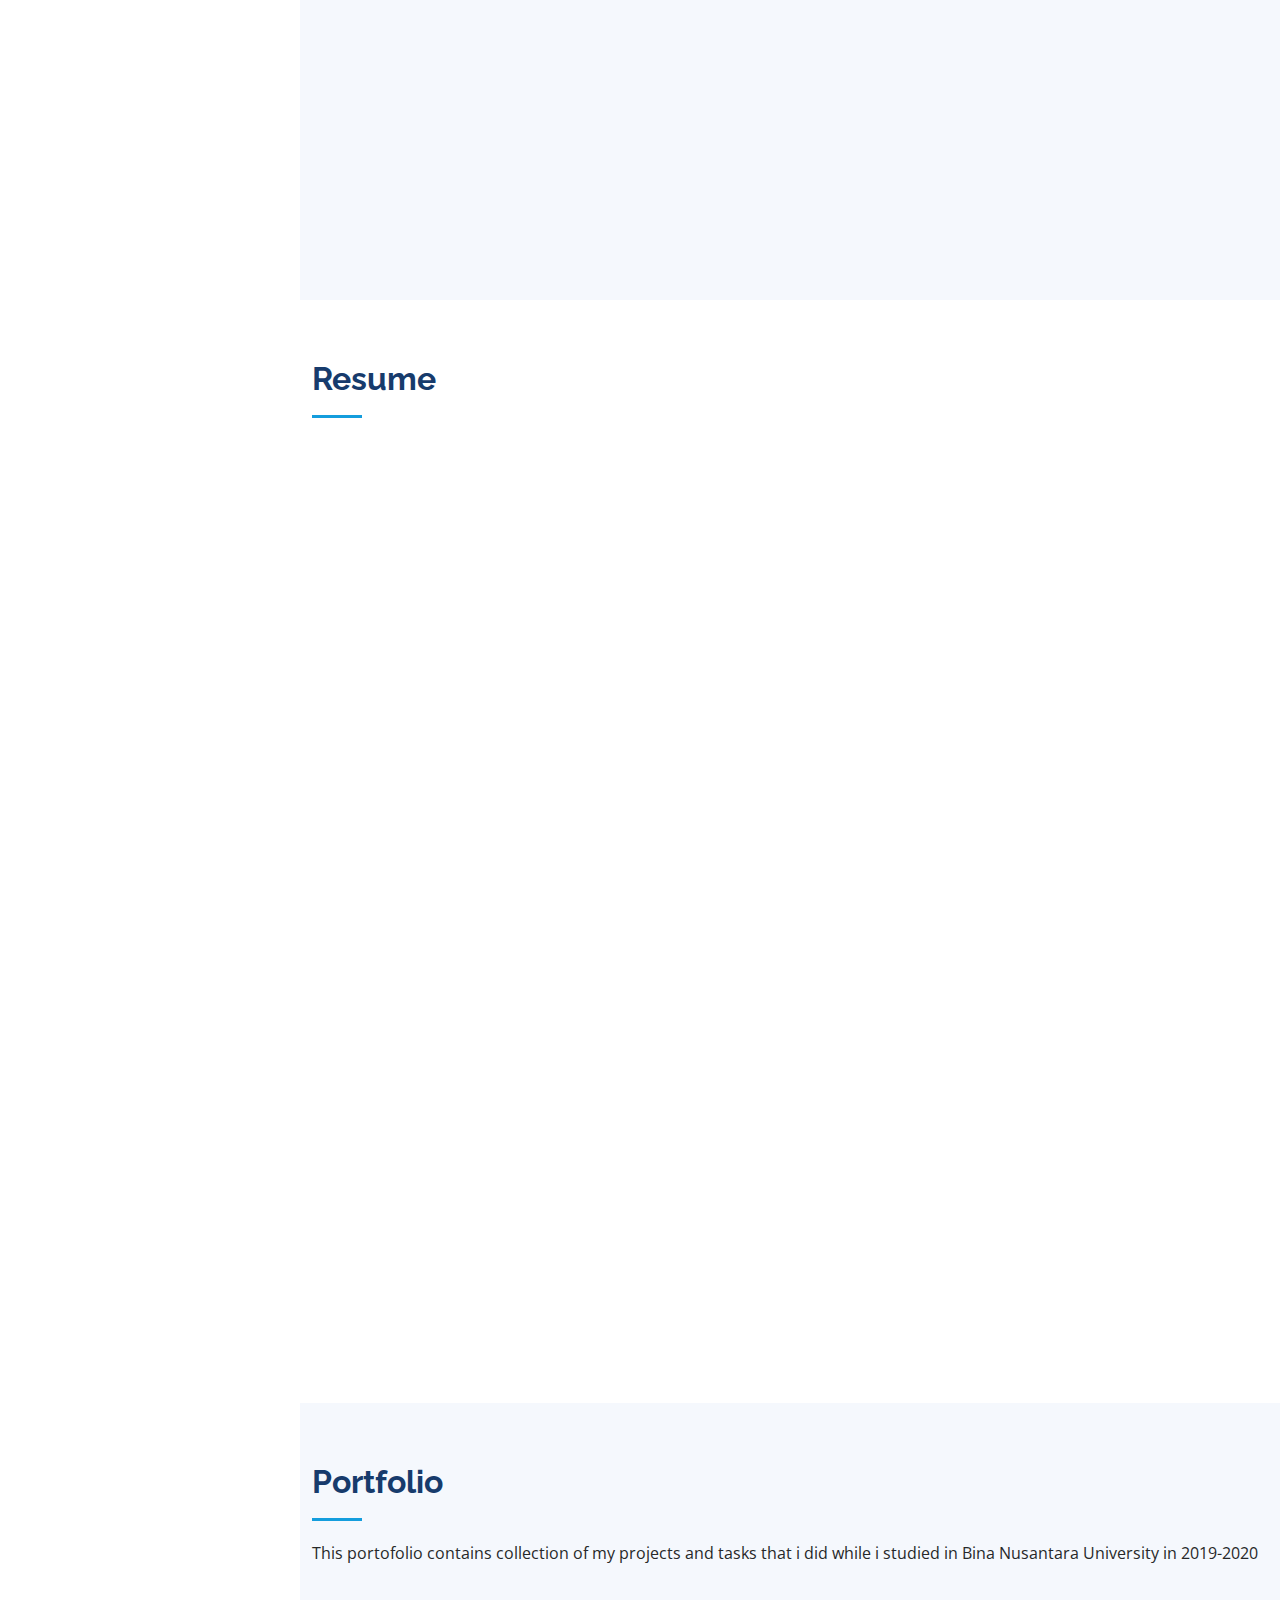
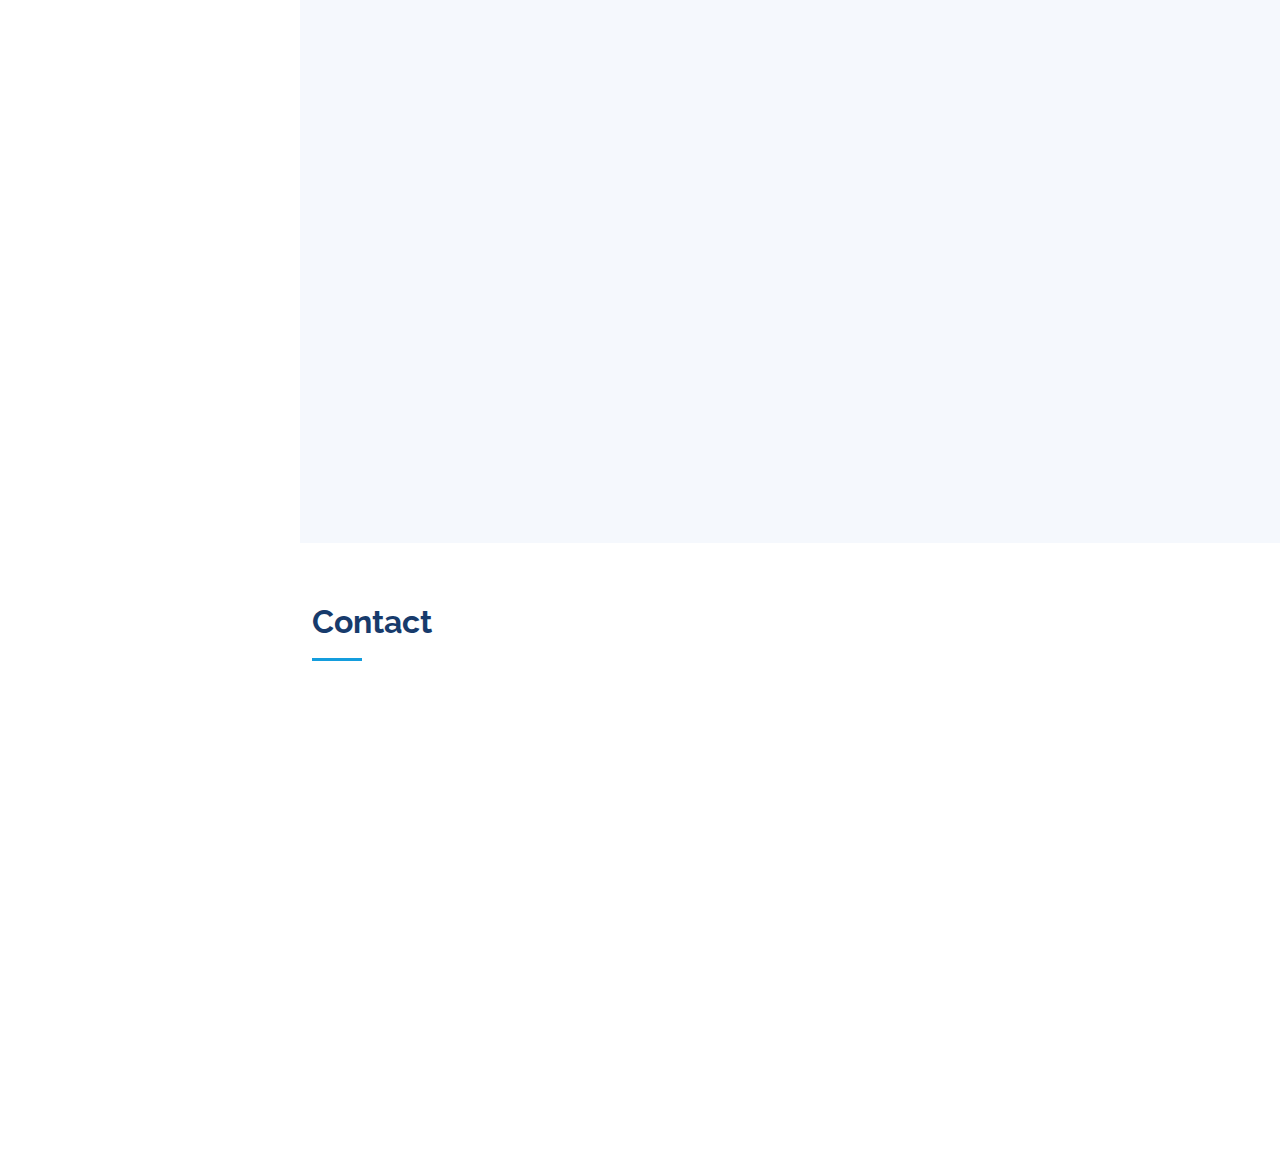
==== commit 4614172d: "Update index.html" ====
--- a/index.html
+++ b/index.html
@@ -122,9 +122,9 @@
           <div class="col-lg-6" data-aos="fade-up">
 
             <div class="progress">
-              <span class="skill">Computer skills - Programming <i class="val">70%</i></span>
-              <div class="progress-bar-wrap">
-                <div class="progress-bar" role="progressbar" aria-valuenow="70" aria-valuemin="0" aria-valuemax="100"></div>
+              <span class="skill">Computer skills - Programming <i class="val">80%</i></span>
+              <div class="progress-bar-wrap">
+                <div class="progress-bar" role="progressbar" aria-valuenow="80" aria-valuemin="0" aria-valuemax="100"></div>
               </div>
             </div>
 
@@ -161,9 +161,9 @@
           <div class="col-lg-6" data-aos="fade-up" data-aos-delay="100">
 
             <div class="progress">
-              <span class="skill">Organizational Skill - Teamwork <i class="val">80%</i></span>
-              <div class="progress-bar-wrap">
-                <div class="progress-bar" role="progressbar" aria-valuenow="80" aria-valuemin="0" aria-valuemax="100"></div>
+              <span class="skill">Organizational Skill - Teamwork <i class="val">90%</i></span>
+              <div class="progress-bar-wrap">
+                <div class="progress-bar" role="progressbar" aria-valuenow="90" aria-valuemin="0" aria-valuemax="100"></div>
               </div>
             </div>
 
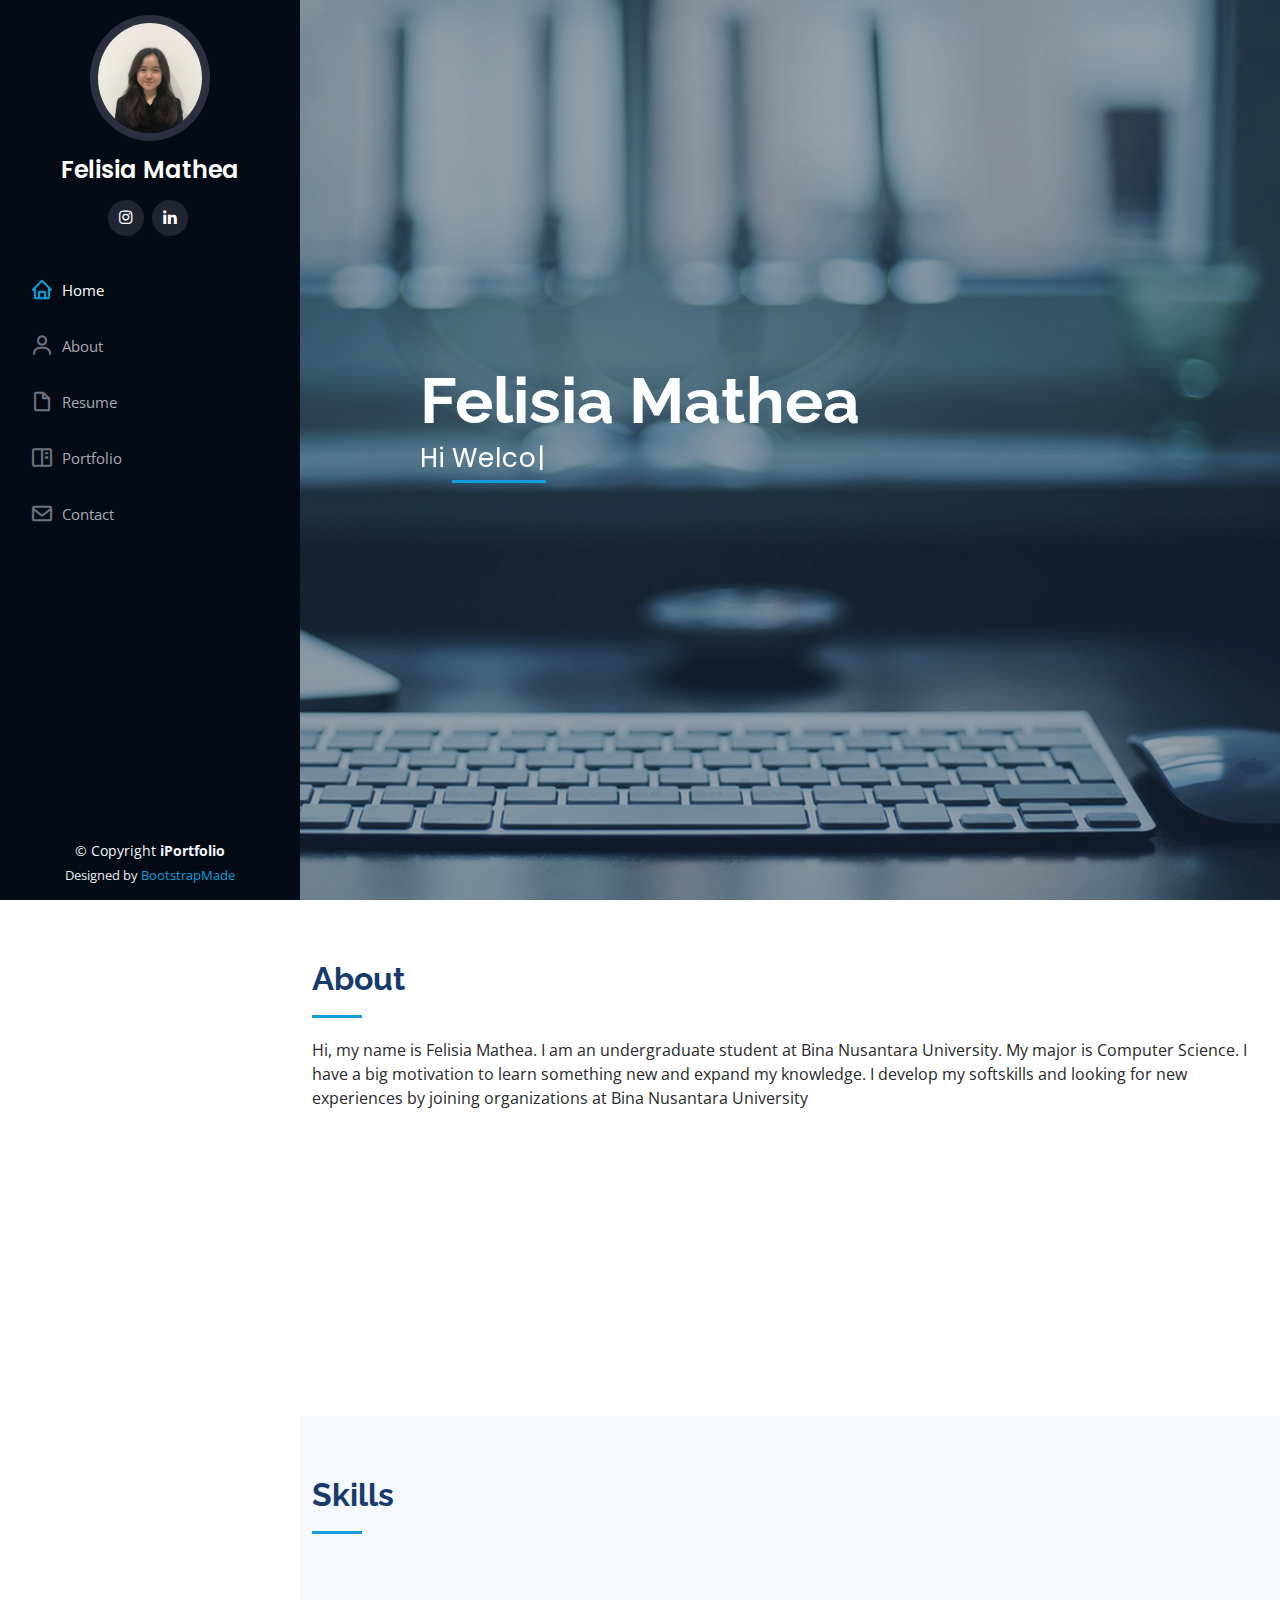
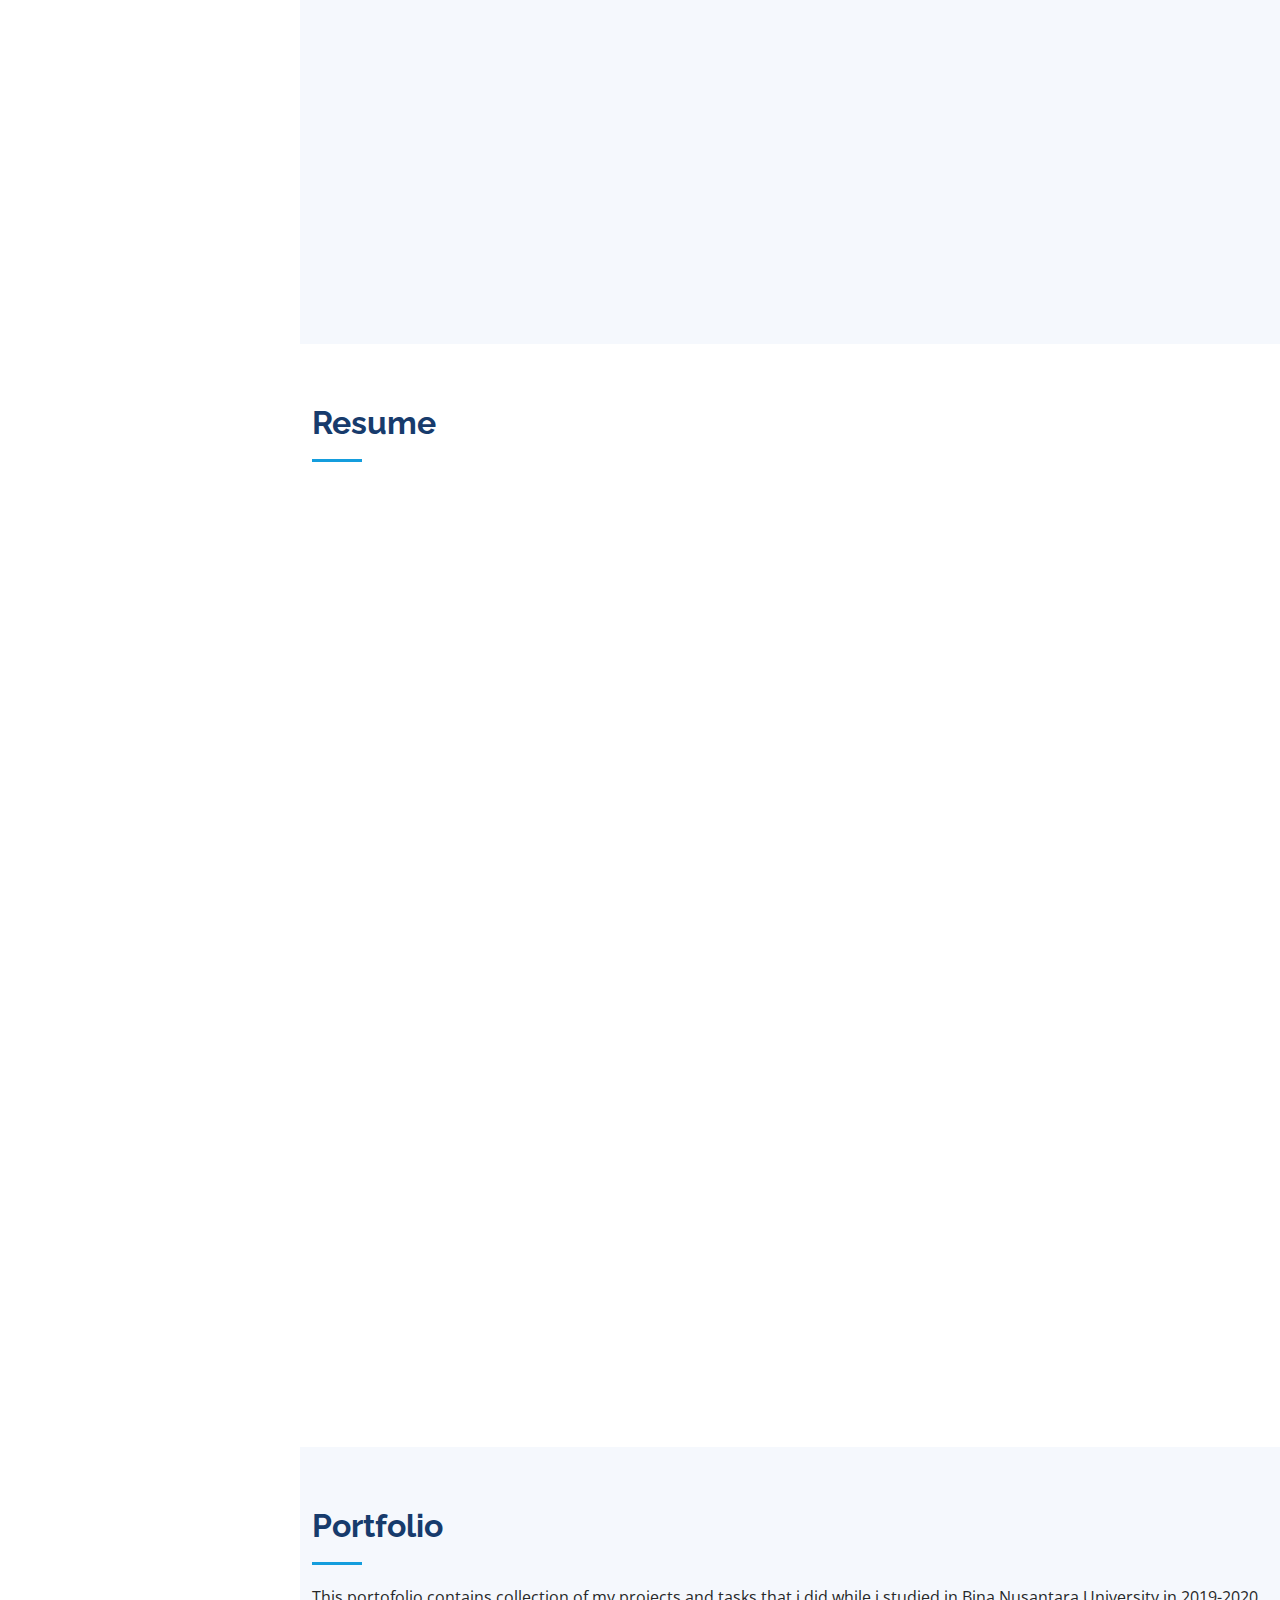
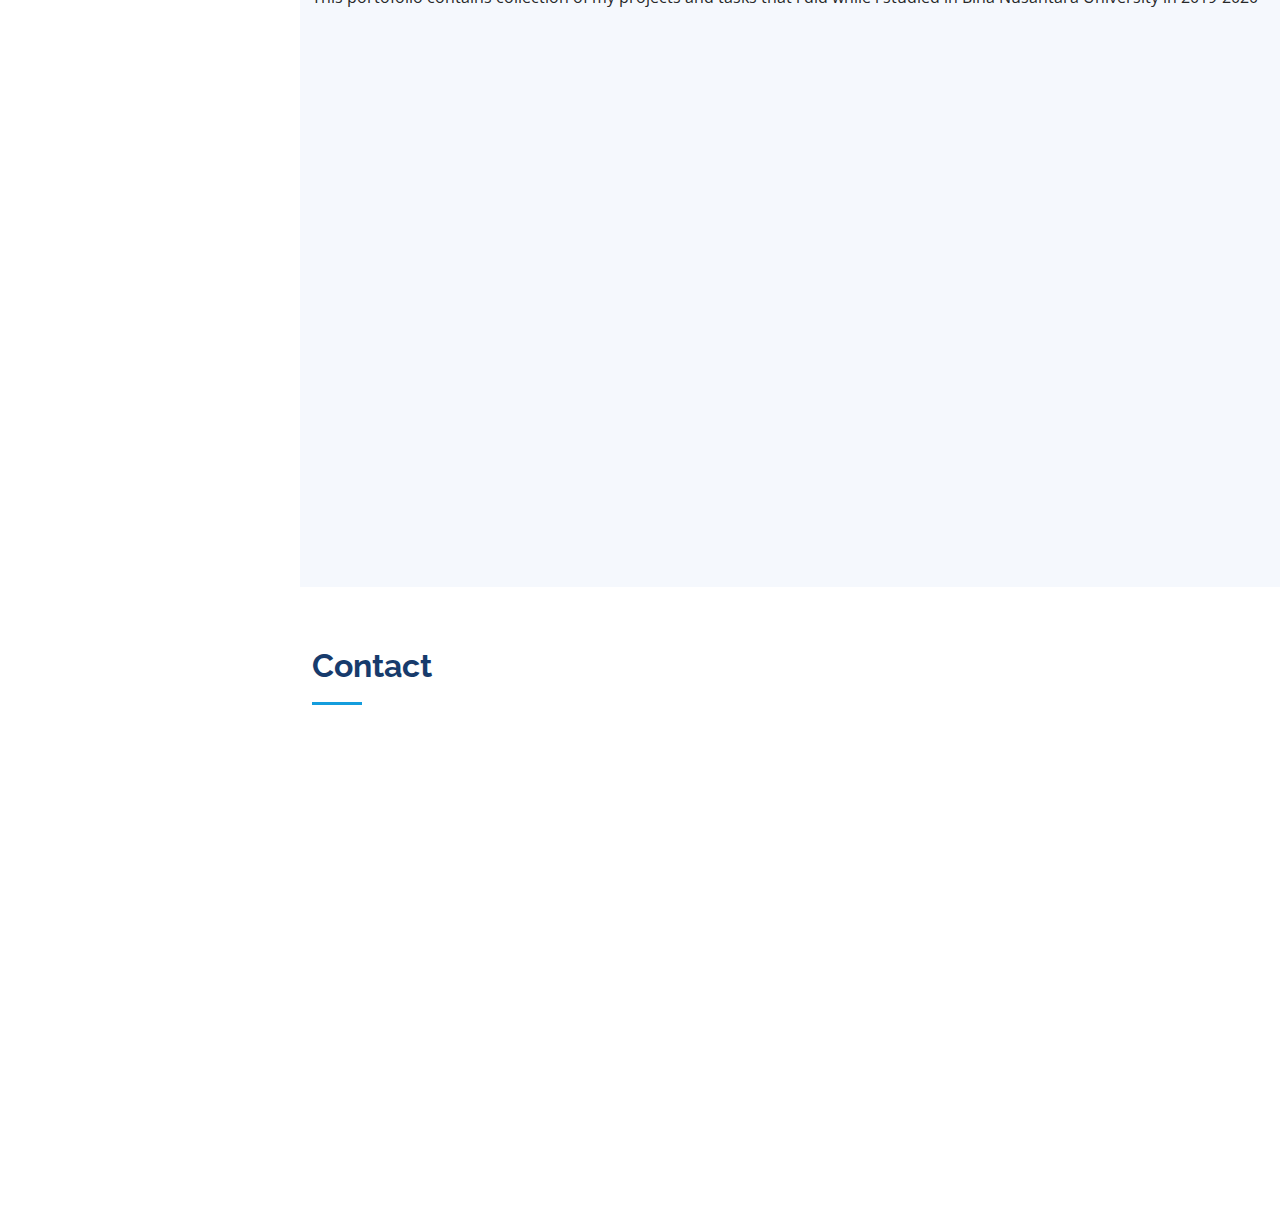
==== commit fe512d8a: "Update index.html" ====
--- a/index.html
+++ b/index.html
@@ -93,12 +93,7 @@
                   <li><i class="bi bi-chevron-right"></i> <strong>Birthday:</strong> <span>14 May 2001</span></li>
                   <li><i class="bi bi-chevron-right"></i> <strong>Phone:</strong> <span>081310160038</span></li>
                   <li><i class="bi bi-chevron-right"></i> <strong>City:</strong> <span>Jakarta, Indonesia</span></li>
-                </ul>
-              </div>
-              <div class="col-lg-6">
-                <ul>
                   <li><i class="bi bi-chevron-right"></i> <strong>Age:</strong> <span>20</span></li>
-                  <li><i class="bi bi-chevron-right"></i> <strong>Email:</strong> <span>felisia.mathea@binus.ac.id</span></li>
                 </ul>
               </div>
             </div>
@@ -332,7 +327,7 @@
               <div class="email">
                 <i class="bi bi-envelope"></i>
                 <h4>Email:</h4>
-                <p>felisia.mathea@binus.ac.id</p>
+                <p>felisiamathea@gmail.com</p>
               </div>
 
               <div class="phone">
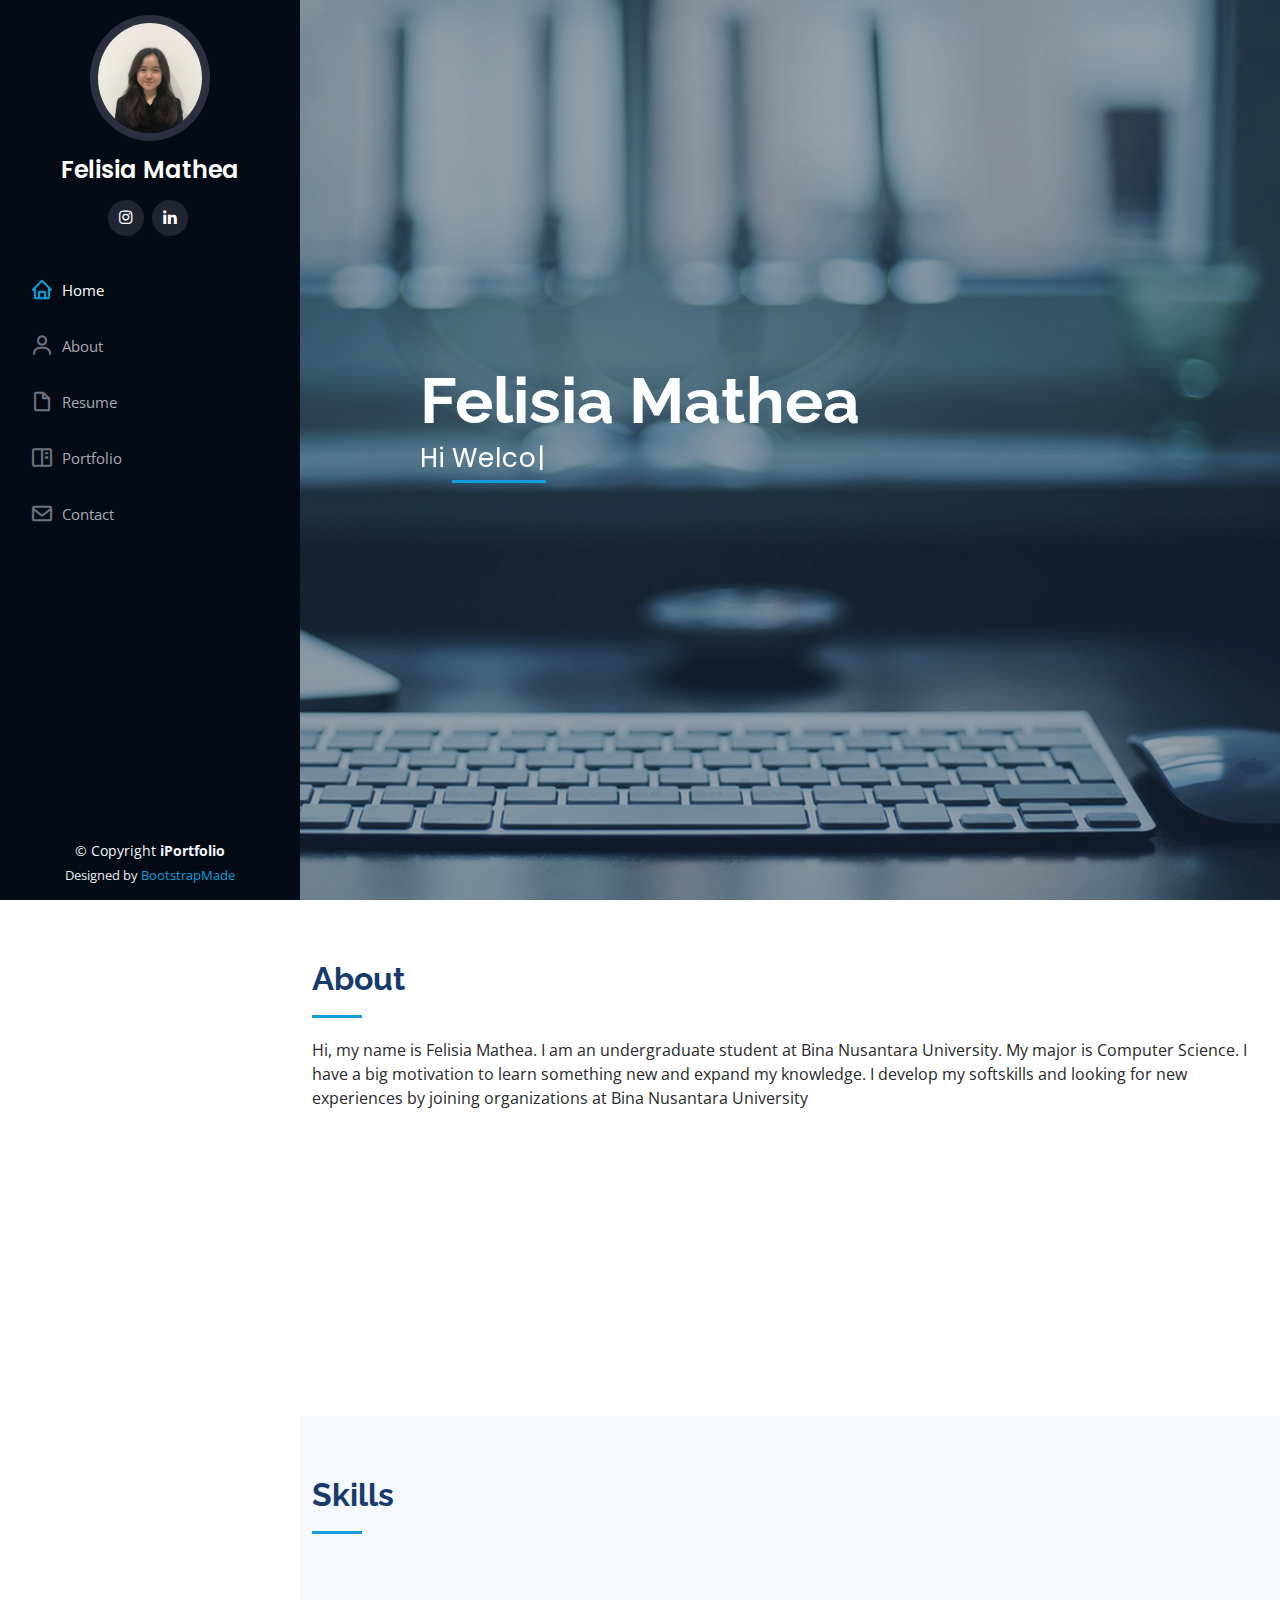
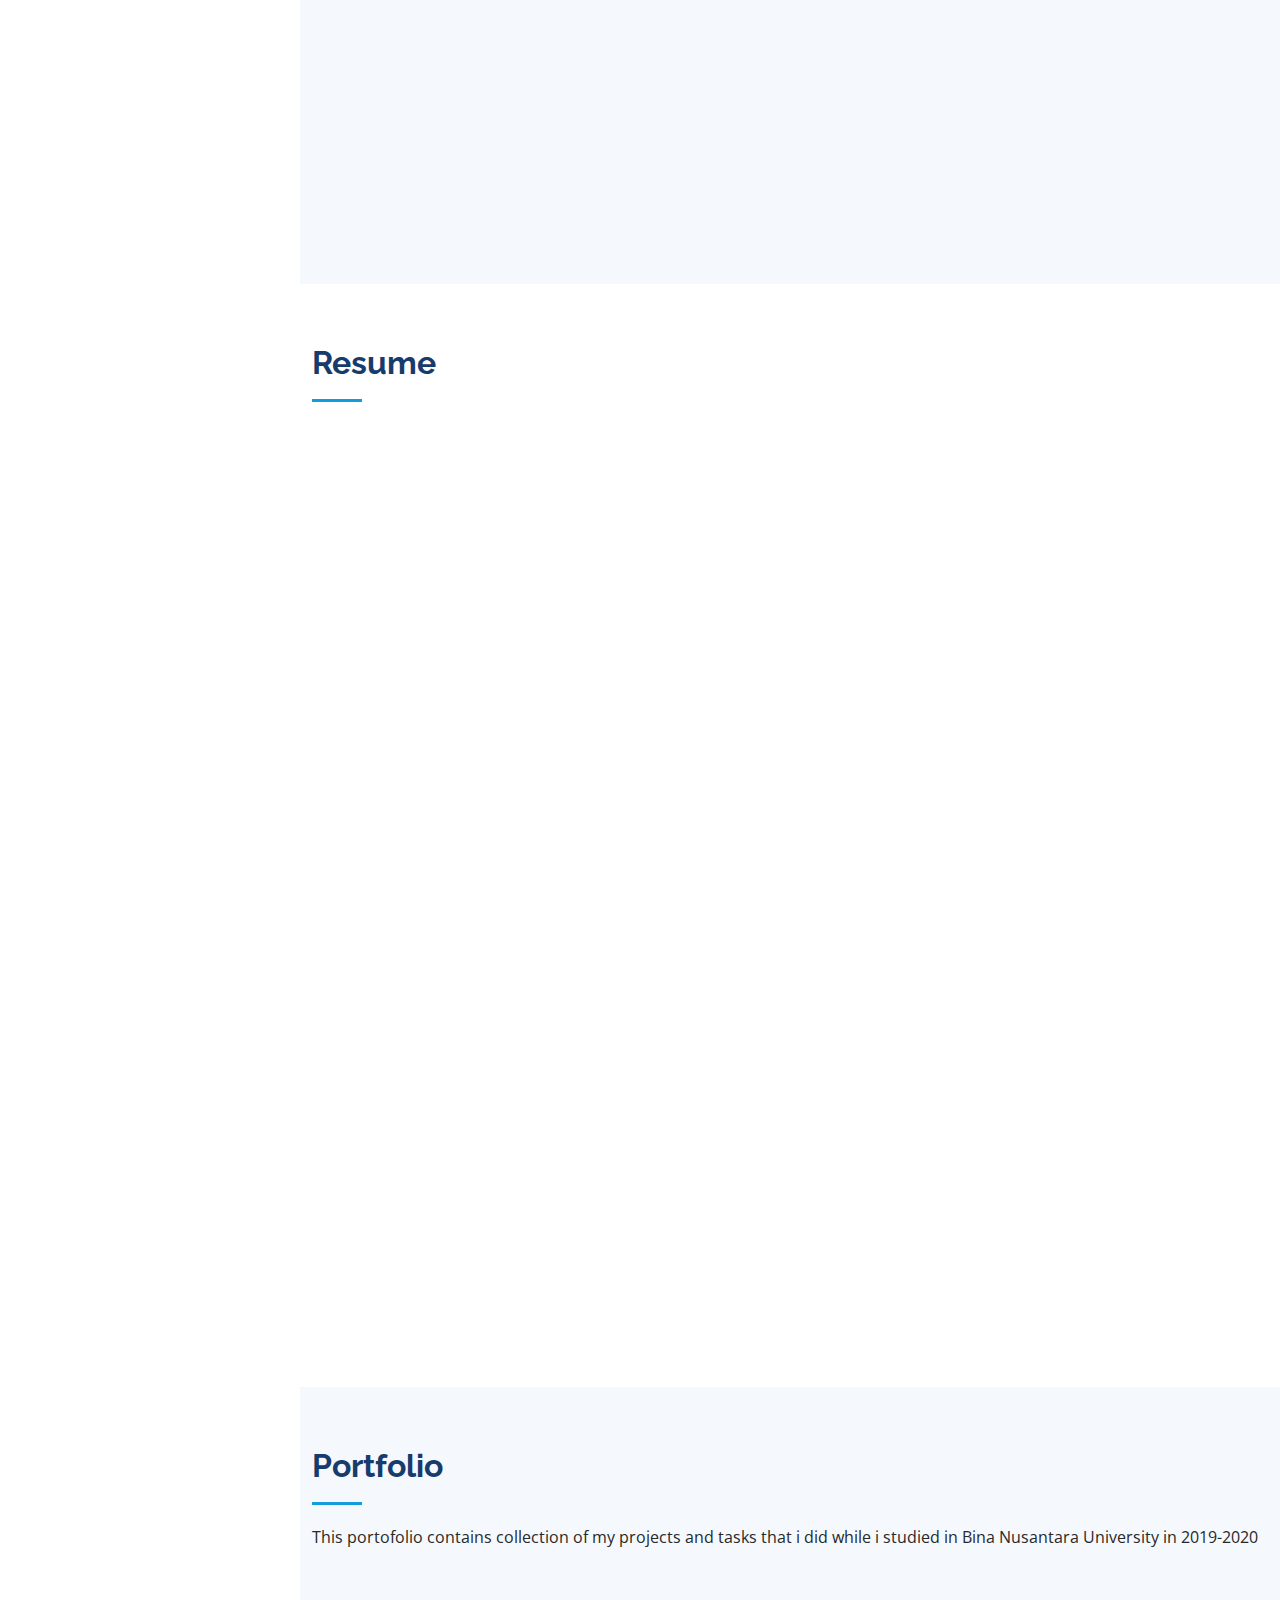
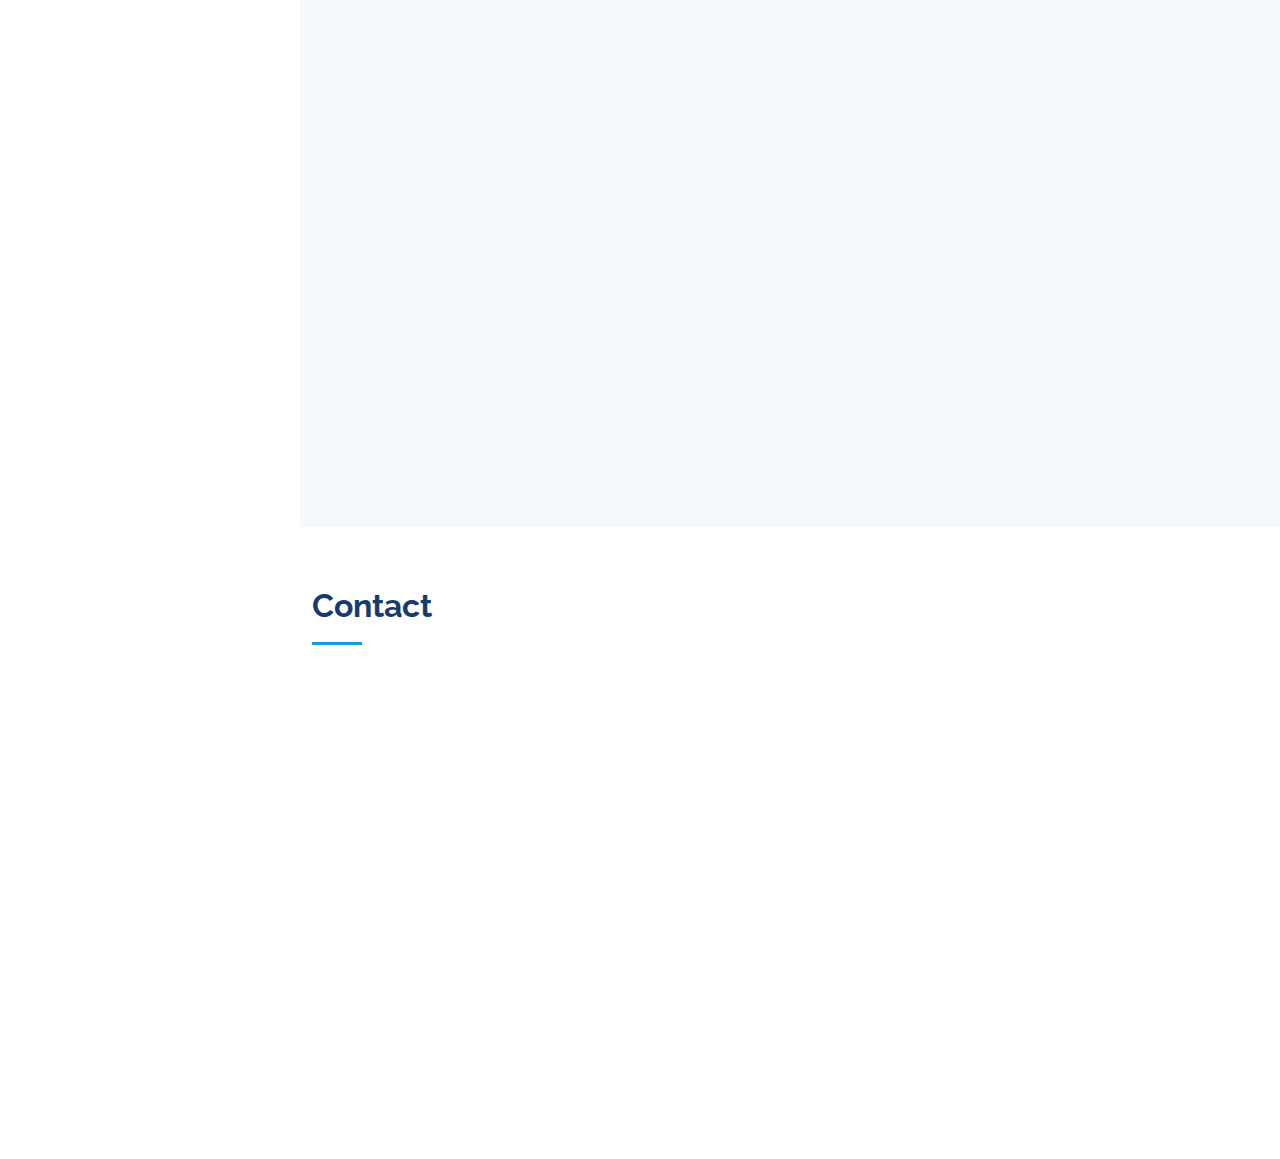
==== commit 2149fb30: "yes" ====
--- a/index.html
+++ b/index.html
@@ -133,21 +133,14 @@
             <div class="progress">
               <span class="skill">Microsoft PowerPoint <i class="val">80%</i></span>
               <div class="progress-bar-wrap">
-                <div class="progress-bar" role="progressbar" aria-valuenow="80" aria-valuemin="0" aria-valuemax="100"></div>
+                <div class="progress-bar" role="progressbar" aria-valuenow="90" aria-valuemin="0" aria-valuemax="100"></div>
               </div>
             </div>
 
             <div class="progress">
               <span class="skill">Microsoft Excel <i class="val">80%</i></span>
               <div class="progress-bar-wrap">
-                <div class="progress-bar" role="progressbar" aria-valuenow="80" aria-valuemin="0" aria-valuemax="100"></div>
-              </div>
-            </div>
-
-            <div class="progress">
-              <span class="skill">Language Skills - English<i class="val">80%</i></span>
-              <div class="progress-bar-wrap">
-                <div class="progress-bar" role="progressbar" aria-valuenow="80" aria-valuemin="0" aria-valuemax="100"></div>
+                <div class="progress-bar" role="progressbar" aria-valuenow="85" aria-valuemin="0" aria-valuemax="100"></div>
               </div>
             </div>
 
@@ -165,7 +158,7 @@
             <div class="progress">
               <span class="skill">Organizational Skill - Time management <i class="val">80%</i></span>
               <div class="progress-bar-wrap">
-                <div class="progress-bar" role="progressbar" aria-valuenow="80" aria-valuemin="0" aria-valuemax="100"></div>
+                <div class="progress-bar" role="progressbar" aria-valuenow="85" aria-valuemin="0" aria-valuemax="100"></div>
               </div>
             </div>
 
@@ -321,7 +314,7 @@
               <div class="address">
                 <i class="bi bi-geo-alt"></i>
                 <h4>Location:</h4>
-                <p>Jalan Aries Asri VI, Kembangan, Jakarta Barat</p>
+                <p>Jalan Aries Asri VIII, Kembangan, Jakarta Barat</p>
               </div>
 
               <div class="email">
